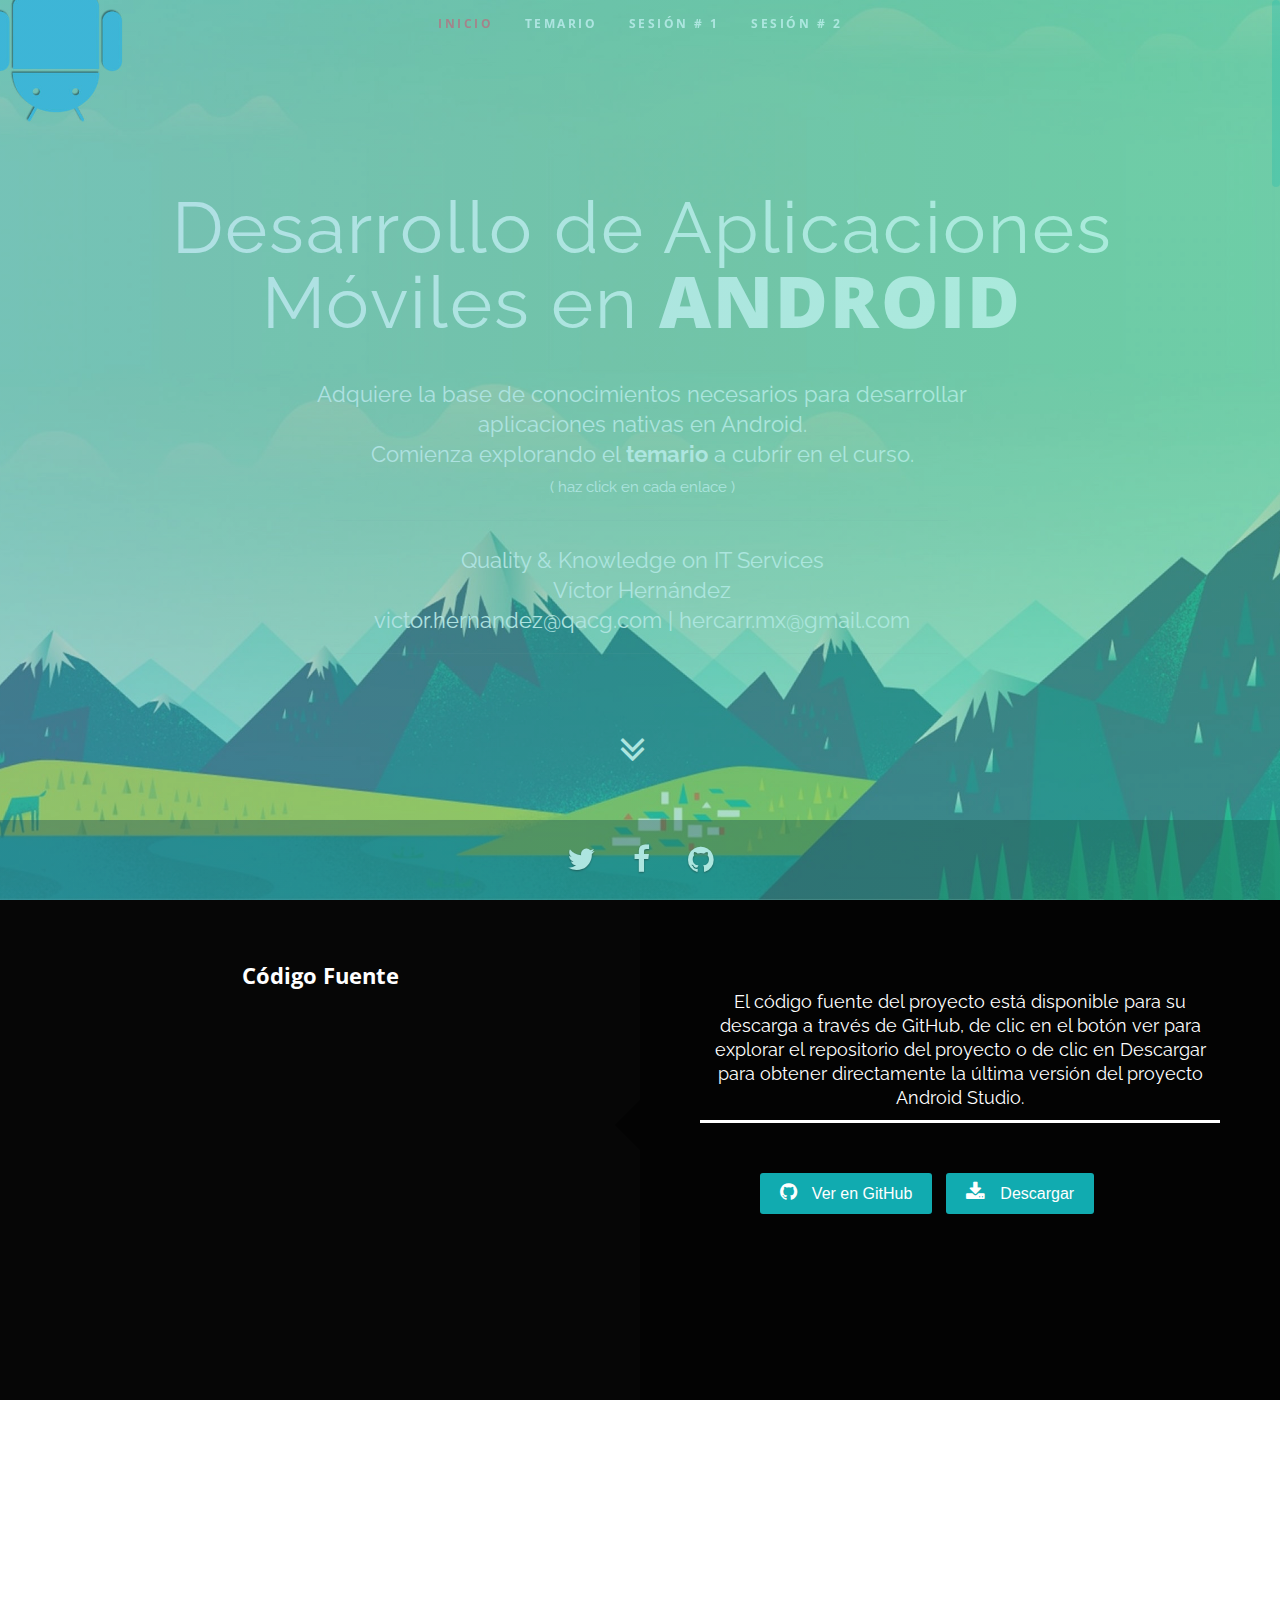
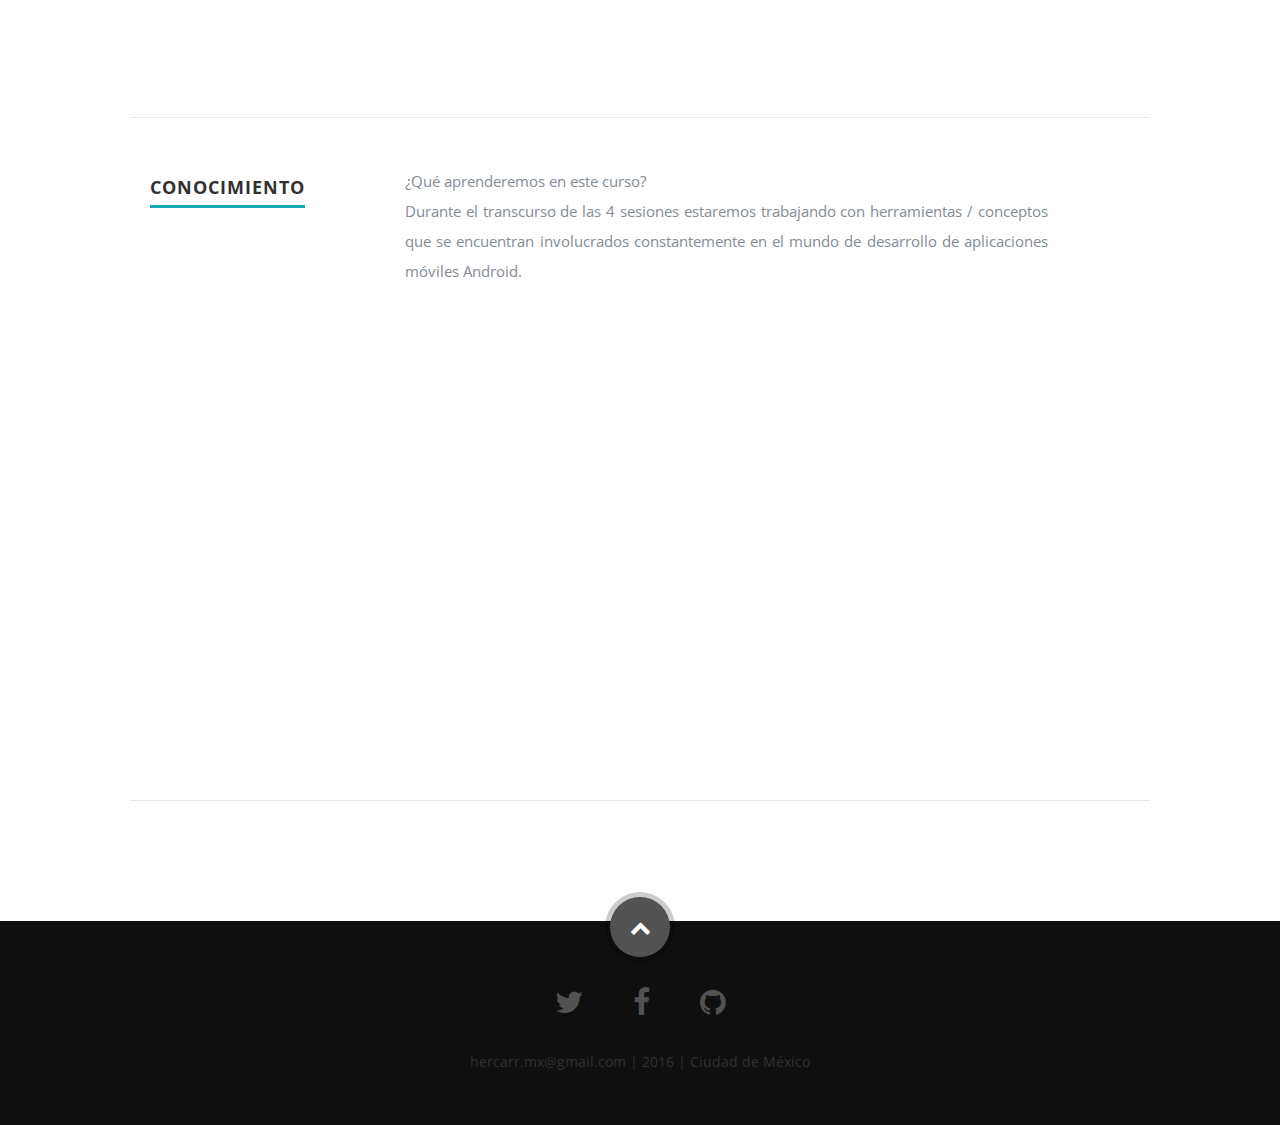
==== index.html @ 86b8603e "The section two page was addded and the button to view on github and download the project" ====
<!DOCTYPE html>
    <!--[if lt IE 8 ]><html class="no-js ie ie7" lang="en"> <![endif]-->
    <!--[if IE 8 ]><html class="no-js ie ie8" lang="en"> <![endif]-->
    <!--[if (gte IE 8)|!(IE)]><!--><html class="no-js" lang="en"> <!--<![endif]-->
    <head>
        <!--- basic page needs -->
        <meta charset="utf-8">
    	<title>hercarrdroid</title>
    	<meta name="description" content="">
    	<meta name="author" content="">
        <!-- mobile specific metas -->
    	<meta name="viewport" content="width=device-width, initial-scale=1, maximum-scale=1">
    	<!-- css -->
        <link rel="stylesheet" href="css/default.css">
        <link rel="stylesheet" href="css/style.css">
        <link rel="stylesheet" href="css/responsive.css">
        <link rel="stylesheet" href="css/animate.css">
        <!-- script -->
    	<script src="js/modernizr.js"></script>
       <!-- favicons -->
    	<link rel="shortcut icon" href="images/qacg.ico" >
    </head>
    <body>
        <!-- preloader --> 
        <div id="preloader">
            <div class="loader"></div>    
        </div>
        <!--preloader end-->
        <!-- header section -->
        <header id="home">
            <nav id="m-nav">
                <a class="mobile-btn" href="#m-nav" title="Show navigation">Show navigation</a>
                <a class="mobile-btn" href="#" title="Hide navigation">Hide navigation</a>
                <ul id="nav" class="nav">
                    <li class="current"><a class="smoothscroll" href="#home">Inicio</a></li>
                    <li><a class="smoothscroll" href="#agenda">Temario</a></li>
                    <li><a href="session-one.html">Sesi&oacute;n # 1</a></li>
                    <li><a href="session-two.html">Sesi&oacute;n # 2</a></li>
                 </ul>
            </nav> 
            <div class="row banner">
                <div class="banner-text">
                    <h1 class="responsive-headline wow zoomIn">Desarrollo de Aplicaciones Móviles en <span>Android</span></h1>
                    <h3 class="wow fadeInUp">
                        Adquiere la base de conocimientos necesarios para desarrollar aplicaciones nativas en Android.
                        <br>
                        Comienza explorando el <a class="smoothscroll" href="#agenda">temario</a> a cubrir en el curso.
                        <br>
                        <spa style="font-size: .7em;">( haz click en cada enlace )</span>
                    </h3>
                    <hr />
                    <h3 class="wow fadeInUp">Quality &amp; Knowledge on IT Services</h3>
                    <h3 class="wow fadeInUp">Víctor Hernández</h3>
                    <h3 class="wow fadeInUp">victor.hernandez@qacg.com | hercarr.mx@gmail.com</h3>
                    <hr />
                </div>
            </div>
            <p class="scrolldown">
                <a class="smoothscroll" href="#about"><i class="fa fa-angle-double-down"></i></a>
            </p>
            <div class="header-overlay"></div>
            <!-- social section -->
            <div id="social">
                <div class="row social-container">
                    <ul class="social">                       
                       <li><a href="https://twitter.com/hercarrmx" target="_blank"><i class="fa fa-twitter"></i></a></li>
                       <li><a href="https://www.facebook.com/hercarrmx" target="_blank"><i class="fa fa-facebook"></i></a></li>                       
                       <li><a href="https://github.com/hercarr" target="_blank"><i class="fa fa-github"></i></a></li>                       
                    </ul>
                </div
            </div>
            <!-- social end -->
       </header>
       <!-- header end -->
       <!-- source code -->
        <section id="topic">
        <div class="row bio-container">
            <div class="twelve columns bio-inner">
                <div class="six columns bio-left"> 
                    <h2>Código Fuente</h2>
                    <div class="pp-container">                      
                        <img class="picture wow zoomIn"  src="images/source-code.png" alt="" style="background: white; padding: 24px;" />
                    </div>
                </div>
                <div class="six columns main-col wow fadeIn">
                    <div class="arrow-left"></div>
                    <p>
                        <h3>
                            El código fuente del proyecto está disponible para su descarga a través de GitHub, de clic en el botón ver para explorar el repositorio del proyecto o de clic en Descargar para obtener directamente la última versión del proyecto Android Studio.
                        </h3>
                    </p>
                    <div class="row">            
                        <div class="six columns download">
                            <p align="center">
                                <a href="https://github.com/hercarr/hercarrdroid" target="_blank" class="button"><i class="fa fa-github"></i>Ver en GitHub</a>
                                <a href="https://github.com/hercarr/hercarrdroid/archive/master.zip" class="button" target="_blank"><i class="fa fa-download"></i>Descargar</a>
                            </p>
                        </div>
                    </div>
                </div>
            </div>
        </div>
        </section>
        <!-- source code end -->
       <!-- agenda section -->
       <section id="agenda">
        <h1 class="section-title wow fadeInDown">Temario</h1>
            <!-- contenido -->
            <div class="row education">
                <div class="three columns header-col">
                    <h2><span>Contenido</span></h2>
                </div>
                <div class="nine columns main-col">
                    <div class="education-timeline">
                        <ul class="timeline wow fadeInUp">
                            <li class="timeline-event">
                                <label class="timeline-event-icon"></label>
                                <div class="timeline-event-copy">
                                    <p class="timeline-event-thumbnail">Sesi&oacute;n # 1</p>
                                    <h3>Construcción de una aplicaci&oacute;n</h3>
                                    <p>
                                        <strong>Analizaremos:</strong>
                                        <br>
                                        <a href="https://source.android.com/security/" target="_blank">Arquitectura de la plataforma Android</a>
                                        <br>
                                        <a href="http://developer.android.com/guide/components/fundamentals.html" target="_blank">Estructura de una aplicación Android</a>
                                        <br>
                                        <a href="http://developer.android.com/training/basics/firstapp/running-app.html" target="_blank">Instalación de la aplicación en un dispositivo</a>
                                        <br>
                                        <strong>Crearemos nuestra aplicaci&oacute;n utilizando / conociendo:</strong>
                                        <br>
                                        <a href="http://developer.android.com/guide/components/activities.html" target="_blank">Activity</a>
                                        <br>
                                        <a href="http://developer.android.com/guide/components/intents-filters.html" target="_blank">Intent</a>
                                        <br>
                                        <a href="http://developer.android.com/guide/topics/manifest/manifest-intro.html" target="_blank">AndroidManifest</a>
                                        <br>
                                        <a href="http://developer.android.com/design/material/index.html" target="_blank">MaterialDesign</a>
                                        <br>
                                        <a href="https://www.google.com/design/spec/patterns/navigation-drawer.html#navigation-drawer-behavior" target="_blank">Navigation Drawer</a>
                                    </p>
                                </div>
                            </li>
                            <li class="timeline-event">
                                <label class="timeline-event-icon"></label>
                                <div class="timeline-event-copy">
                                    <p class="timeline-event-thumbnail">Sesi&oacute;n # 2</p>
                                    <h3>Patrones de dise&ntilde;o</h3>
                                    <p>
                                        <strong>Implementaremos algunos de los patrones de dise&ntilde;o más comunes en las aplicaciones Android, tales como:</strong>
                                        <br>
                                        <a href="http://macoscope.com/blog/model-view-presenter-architecture-in-android-applications/" target="_blank">MVP</a>
                                        <br>
                                        <a href="http://developer.android.com/guide/components/fragments.html" target="_blank">Fragment</a>
                                        <br>
                                        <a href="http://developer.android.com/guide/components/fragments.html#Managing" target="_blank">Fragment Manager</a>
                                        <br>
                                        <a href="http://developer.android.com/training/animation/screen-slide.html" target="_blank">ViewPager</a>
                                        <br>
                                        <a href="http://developer.android.com/training/material/lists-cards.html" target="_blank">RecyclerView</a>
                                        <br>
                                        <a href="http://developer.android.com/training/material/lists-cards.html" target="_blank">ViewHolder</a>
                                        <br>
                                        <a href="http://developer.android.com/training/material/lists-cards.html" target="_blank">CardView</a>
                                    </p>
                                </div>
                            </li>
                            <li class="timeline-event">
                                <label class="timeline-event-icon"></label>
                                <div class="timeline-event-copy">
                                    <p class="timeline-event-thumbnail">Sesi&oacute;n # 3</p>
                                    <h3>Consumo de un REST API</h3>
                                    <p>
                                        <strong>Implementaremos el consumo de Web Services basados en REST para mostrar contenido din&aacute;mico, analizando las librerias m&aacute;s utilizadas por la comunidad de desarrolladores:</strong>
                                        <br>
                                        <a href="http://developer.android.com/reference/android/os/AsyncTask.html" target="_blank">AsynTask</a>
                                        <br>
                                        <a href="http://developer.android.com/training/volley/index.html" target="_blank">Volley</a>
                                        <br>
                                        <a href="http://square.github.io/retrofit/" target="_blank">Retrofit</a>
                                        <br>    
                                        <strong>Así como analizaremos los conceptos:</strong>
                                        <br>
                                        <a href="https://developer.mozilla.org/en-US/docs/Web/JavaScript/Reference/Global_Objects/JSON" target="_blank">JSON</a>
                                        <br>
                                        <a href="http://developer.android.com/training/swipe/add-swipe-interface.html" target="_blank">Swipe To Refresh</a>
                                    </p>
                                </div>
                            </li>
                            <li class="timeline-event">
                                <label class="timeline-event-icon"></label>
                                <div class="timeline-event-copy">
                                    <p class="timeline-event-thumbnail">Sesi&oacute;n # 4</p>
                                    <h3>Interacci&oacute;n</h3>
                                    <p>
                                        <strong>Anexaremos a nuestra aplicacion caracteristicas que permitan al usuario tener un nivel mayor de interacci&oacute;n, conoceremos el uso de:</strong>
                                        <br>
                                        <a href="http://developer.android.com/training/camera/photobasics.html" target="_blank">Camara</a>
                                        <br>
                                        <a href="http://developer.android.com/training/sharing/send.html" target="_blank">Share content</a>
                                        <br>
                                        <a href="http://developer.android.com/guide/topics/ui/notifiers/notifications.html" target="_blank">Local Notifications</a>
                                        <br>
                                        <a href="https://developers.google.com/maps/documentation/android-api" target="_blank">Google Maps</a>
                                    </p>
                                </div>
                            </li>
                        </ul>  
                    </div>
                    <!-- Education Timeline End --> 
                </div>
                <!-- main-col end -->
            </div>
            <!-- End Education -->
            <!-- awards -->
            <div class="row awards">
                <div class="three columns header-col">
                    <h2><span>Conocimiento</span></h2>
                </div>
                <div class="nine columns main-col">
                    <span>¿Qu&eacute; aprenderemos en este curso?</span>
                    <br>
                    <p>Durante el transcurso de las 4 sesiones estaremos trabajando con herramientas / conceptos que se encuentran involucrados constantemente en el mundo de desarrollo de aplicaciones m&oacute;viles Android.</p>
    			    <div class="award-list">
                        <ul>
                            <li class="wow fadeIn">
                                <span><i class="fa fa-desktop fa-5x pull-left fa-fw"></i></span>
                                <h3>Android Studio</h3>
                                <h5>Utilizaremos el IDE oficial para el desarrollo de aplicaciones Android</h5>
                                <h4><a href="http://developer.android.com/sdk/index.html" target="_blank">Download</a></h4>
                            </li>
                            <li class="wow fadeIn">
                                <span><i class="fa fa-code fa-5x pull-left fa-fw"></i></span>
                                <h3>Debug</h3>
                                <h5>Realizaremos debug de nuestra aplicacion directamente en nuestro dispositivo</h5>
                                <h4><a href="http://developer.android.com/tools/debugging/debugging-studio.html" target="_blank">review</a></h4>
                            </li>
                            <li class="wow fadeIn">
                                <span><i class="fa fa-image fa-5x pull-left fa-fw"></i></span>
                                <h3>Material Design</h3>
                                <h5>Dise&ntilde;o de nuestra aplicación siguiendo los lineamientos de Google</h5>
                                <h4><a href="https://www.google.com/design/spec/material-design/introduction.html" target="_blank">review</a></h4>
                            </li>
                            <li class="wow fadeIn">
                                <span><i class="fa fa-list fa-5x pull-left fa-fw"></i></span>
                                <h3>Design Patterns</h3>
                                <h5>Implementaremos patrones de dise&ntilde;o comunes en las apps publicadas</h5>
                                <h4><a href="http://pttrns.com/android-patterns" target="_blank">review</a></h4>
                            </li>
                        </ul>
    			    </div>
                    <!-- end awards list -->
                </div>
                <!-- main-col end -->
            </div>
            <!-- awards end -->
        </section>
        <!-- agenda section end -->
       <!-- footer -->
        <footer>
            <div class="row">
                <div class="twelve columns">
                    <ul class="social-links">
                        <li><a href="https://twitter.com/hercarrmx" target="_blank"><i class="fa fa-twitter"></i></a></li>
                        <li><a href="https://www.facebook.com/hercarrmx" target="_blank"><i class="fa fa-facebook"></i></a></li>                        
                        <li><a href="https://github.com/hercarr" target="_blank"><i class="fa fa-github"></i></a></li>
                    </ul>
                    <ul class="copyright">
                        <li>hercarr.mx@gmail.com | 2016 | Ciudad de M&eacute;xico</li>
                    </ul>
                </div>
                <div id="go-top"><a class="smoothscroll" title="Back to Top" href="#home"><i class="fa fa-chevron-up"></i></a></div>
            </div>
        </footer>
        <!-- footer end-->
        <!-- java script -->
        <script src="js/jquery-2.1.1.min.js"></script>
        <script src="js/waypoints.js"></script>
        <script src="js/jquery.fittext.js"></script>
        <script src="js/wow.min.js"></script>
        <script src="js/jquery.nicescroll.min.js"></script>
        <script src="js/script.js"></script>
    </body>
</html>
---- css/default.css ----
/*
a. Webfonts and Icon fonts
b. Reset
c. Default Styles
   1. Basic
   2. Typography
   3. Links
   4. Images
   5. Buttons
   6. Forms
d. Grid
e. Others
   1. Clearing
   2. Misc
*/

/* ------------------------------------------------------------------ */
/* a. Webfonts and Icon fonts
 ------------------------------------------------------------------ */
@import url("http://maxcdn.bootstrapcdn.com/font-awesome/4.2.0/css/font-awesome.min.css");
@import url("http://fonts.googleapis.com/css?family=Raleway:400,700,900");
@import url("http://fonts.googleapis.com/css?family=Open+Sans:300,400,700,800");

/* ------------------------------------------------------------------
/* b. Reset
      Adapted from:
      Normalize.css - https://github.com/necolas/normalize.css/
      HTML5 Doctor Reset - html5doctor.com/html-5-reset-stylesheet/
/* ------------------------------------------------------------------ */

html, body, div, span, object, iframe,
h1, h2, h3, h4, h5, h6, p, blockquote, pre,
abbr, address, cite, code,
del, dfn, em, img, ins, kbd, q, samp,
small, strong, sub, sup, var,
b, i,
dl, dt, dd, ol, ul, li,
fieldset, form, label, legend,
table, caption, tbody, tfoot, thead, tr, th, td,
article, aside, canvas, details, figcaption, figure,
footer, header, hgroup, menu, nav, section, summary,
time, mark, audio, video {
   margin: 0;
   padding: 0;
   border: 0;
   outline: 0;
   font-size: 100%;
   vertical-align: baseline;
   background: transparent;
   font-family: 'Open Sans', sans-serif;
   -webkit-font-smoothing: antialiased;
}

article,aside,details,figcaption,figure,
footer,header,hgroup,menu,nav,section {
   display: block;
}

audio,
canvas,
video {
   display: inline-block;
}

audio:not([controls]) {
   display: none;
   height: 0;
}

[hidden] { display: none; }

code, kbd, pre, samp {
   font-family: monospace, serif;
   font-size: 1em;
}

pre {
   white-space: pre;
   white-space: pre-wrap;
   word-wrap: break-word;
}

blockquote, q { quotes: &#8220 &#8220; }

blockquote:before, blockquote:after,
q:before, q:after {
   content: '';
   content: none;
}

ins {
   background-color: #ff9;
   color: #000;
   text-decoration: none;
}

mark {
   background-color: #A7F4F6;
   color: #555;
}

del { text-decoration: line-through; }

abbr[title], dfn[title] {
   border-bottom: 1px dotted;
   cursor: help;
}

table {
   border-collapse: collapse;
   border-spacing: 0;
}


/* ------------------------------------------------------------------ */
/* c. Default and Basic Styles
      Adapted from:
      Skeleton CSS Framework - http://www.getskeleton.com/
      Typeplate Typographic Starter Kit - http://typeplate.com/
/* ------------------------------------------------------------------ */

/*  1. Basic  ------------------------------------------------------- */

*,
*:before,
*:after {
   -moz-box-sizing: border-box;
   -webkit-box-sizing: border-box;
   box-sizing: border-box;
}

html {
   font-size: 62.5%;
   -webkit-font-smoothing: antialiased;
}

body {
   background: #fff;
   font-family: 'Open Sans', sans-serif;
   font-weight: normal;
   font-size: 15px;
   line-height: 30px;
	color: #838C95;

   -webkit-font-smoothing: antialiased; /* Fix for webkit rendering */
	-webkit-text-size-adjust: 100%;
}

/*  2. Typography
       Vertical rhythm with leading derived from 6
--------------------------------------------------------------------- */

h1, h2, h3, h4, h5, h6 {
   color: #313131;
	font-family: 'Open Sans', sans-serif;
   font-weight: 700;
   font-weight: normal;
}
h1 a, h2 a, h3 a, h4 a, h5 a, h6 a { font-weight: inherit; }
h1 { font-size: 38px; line-height: 72px; margin-bottom: 12px; letter-spacing: -1px; }
h2 { font-size: 28px; line-height: 36px; margin-bottom: 6px; }
h3 { font-size: 22px; line-height: 30px; margin-bottom: 12px; }
h4 { font-size: 20px; line-height: 30px; margin-bottom: 6px; }
h5 { font-size: 18px; line-height: 30px; }
h6 { font-size: 14px; line-height: 30px; }
.subheader { }

p { margin: 0 0 30px 0; }
p img { margin: 0; }
p.lead {
   font: 19px/36px 'Open Sans', sans-serif;
   font-weight: 400;
   margin-bottom: 18px;
}

/* for 'em' and 'strong' tags, font-size and line-height should be same with
the body tag due to rendering problems in some browsers */
em { font: 15px/30px 'opensans-italic', sans-serif; }
strong, b { font: 15px/30px 'opensans-bold', sans-serif; }
small { font-size: 11px; line-height: inherit; }

/*	Blockquotes */
blockquote {
   margin: 30px 0px;
   padding-left: 40px;
   position: relative;
}
blockquote:before {
   content: "\201C";
   opacity: 0.45;
   font-size: 80px;
   line-height: 0px;
   margin: 0;
   font-family: arial, sans-serif;
   position: absolute;
   top:  30px;
	left: 0;
}
blockquote p {
   font-family: 'Open Sans', sans-serif;
   font-style: italic;
   padding: 0;
   font-size: 18px;
   line-height: 36px;
}
blockquote cite {
   display: block;
   font-size: 12px;
   font-style: normal;
   line-height: 18px;
}
blockquote cite:before { content: "\2014 \0020"; }
blockquote cite a,
blockquote cite a:visited { color: #8B9798; border: none }

/* ---------------------------------------------------------------------
/*  Pull Quotes Markup
/*
    <aside class="pull-quote">
		<blockquote>
			<p></p>
		</blockquote>
	 </aside>
/*
/* --------------------------------------------------------------------- */
.pull-quote {
   position: relative;
	padding: 18px 30px 18px 0px;
}
.pull-quote:before,
.pull-quote:after {
	height: 1em;
	opacity: 0.45;
	position: absolute;
	font-size: 80px;
   font-family: Arial, Sans-Serif;
}
.pull-quote:before {
	content: "\201C";
	top:  33px;
	left: 0;
}
.pull-quote:after {
	content: '\201D';
	bottom: -33px;
	right: 0;
}
.pull-quote blockquote {
   margin: 0;
}
.pull-quote blockquote:before {
   content: none;
}

/* Abbreviations */
abbr {
   font-family: 'Open Sans', sans-serif;
   font-weight: 700;
	font-variant: small-caps;
	text-transform: lowercase;
   letter-spacing: .5px;
	color: gray;
}
abbr:hover { cursor: help; }

/* drop cap */
.drop-cap:first-letter {
	float: left;
	margin: 0;
	padding: 14px 6px 0 0;
	font-size: 84px;
	font-family: /* Copperplate */ 'Open Sans', sans-serif;
   font-weight: 700;
   line-height: 60px;
	text-indent: 0;
	background: transparent;
	color: inherit;
}

hr { border: solid #E3E3E3; border-width: 1px 0 0; clear: both; margin: 11px 0 30px; height: 0; }


/*  3. Links  ------------------------------------------------------- */

a, a:visited {
   text-decoration: none;
   outline: 0;
   color: #11ABB0;

   -webkit-transition: color .3s ease-in-out;
   -moz-transition: color .3s ease-in-out;
   -o-transition: color .3s ease-in-out;
   transition: color .3s ease-in-out;
}
a:hover, a:focus { color: #313131; }
p a, p a:visited { line-height: inherit; }


/*  4. List  --------------------------------------------------------- */

ul, ol { margin-bottom: 24px; margin-top: 12px; }
ul { list-style: none outside; }
ol { list-style: decimal; }
ol, ul.square, ul.circle, ul.disc { margin-left: 30px; }
ul.square { list-style: square outside; }
ul.circle { list-style: circle outside; }
ul.disc { list-style: disc outside; }
ul ul, ul ol,
ol ol, ol ul { margin: 6px 0 6px 30px; }
ul ul li, ul ol li,
ol ol li, ol ul li { margin-bottom: 6px; }
li { line-height: 18px; margin-bottom: 12px; }
ul.large li { }
li p { }

/* ---------------------------------------------------------------------
/*  Stats Tab Markup

    <ul class="stats-tabs">
		<li><a href="#">[value]<b>[name]</b></a></li>
	 </ul>

    Extend this object into your markup.
/*
/* --------------------------------------------------------------------- */
.stats-tabs {
   padding: 0;
   margin: 24px 0;
}
.stats-tabs li {
	display: inline-block;
	margin: 0 10px 18px 0;
	padding: 0 10px 0 0;
	border-right: 1px solid #ccc;
}
.stats-tabs li:last-child {
	margin: 0;
	padding: 0;
	border: none;
}
.stats-tabs li a {
	display: inline-block;
	font-size: 22px;
	font-family: 'Open Sans', sans-serif;
   font-weight: 700;
   border: none;
   color: #313131;
}
.stats-tabs li a:hover {
   color:#11ABB0;
}
.stats-tabs li a b {
	display: block;
	margin: 6px 0 0 0;
	font-size: 13px;
	font-family: 'Open Sans', sans-serif;
   color: #8B9798;
}

/* definition list */
dl { margin: 12px 0; }
dt { margin: 0; color:#11ABB0; }
dd { margin: 0 0 0 20px; }

/* Lining Definition Style Markup */
.lining dt,
.lining dd {
	display: inline;
	margin: 0;
}
.lining dt + dt:before,
.lining dd + dt:before {
	content: "\A";
	white-space: pre;
}
.lining dd + dd:before {
	content: ", ";
}
.lining dd:before {
	content: ": ";
	margin-left: -0.2em;
}

/* Dictionary Definition Style Markup */
.dictionary-style dt {
	display: inline;
	counter-reset: definitions;
}
.dictionary-style dt + dt:before {
	content: ", ";
	margin-left: -0.2em;
}
.dictionary-style dd {
	display: block;
	counter-increment: definitions;
}
.dictionary-style dd:before {
	content: counter(definitions, decimal) ". ";
}

/* Pagination */
.pagination {
   margin: 36px auto;
   text-align: center;
}
.pagination ul li {
   display: inline-block;
   margin: 0;
   padding: 0;
}
.pagination .page-numbers {
   font: 15px/18px 'opensans-bold', sans-serif;
   display: inline-block;
   padding: 6px 10px;
   margin-right: 3px;
   margin-bottom: 6px;
	color: #6E757C;
	background-color: #E6E8EB;

	-webkit-transition: all 200ms ease-in-out;
	-moz-transition: all 200ms ease-in-out;
	-o-transition: all 200ms ease-in-out;
	-ms-transition: all 200ms ease-in-out;
	transition: all 200ms ease-in-out;

   -moz-border-radius: 3px;
   -webkit-border-radius: 3px;
   -khtml-border-radius: 3px;
	border-radius: 3px;
}
.pagination .page-numbers:hover {
   background: #838A91;
   color: #fff;
}
.pagination .current,
.pagination .current:hover {
   background-color: #11ABB0;
   color: #fff;
}
.pagination .inactive,
.pagination .inactive:hover {
   background-color: #E6E8EB;
	color: #A9ADB2;
}
.pagination .prev, .pagination .next {}

/*  5. Images  --------------------------------------------------------- */

img {
   max-width: 100%;
   height: auto;
}
img.pull-right { margin: 12px 0px 0px 18px; }
img.pull-left { margin: 12px 18px 0px 0px; }

/*  6. Buttons  --------------------------------------------------------- */

.button,
.button:visited,
button,
input[type="submit"],
input[type="reset"],
input[type="button"] {
   font: 16px/30px 'opensans-bold', sans-serif;
   background: #11ABB0;
   display: inline-block;
	text-decoration: none;
   letter-spacing: 0;
   color: #fff;
	padding: 12px 20px;
	margin-bottom: 18px;
   border: none;
   cursor: pointer;
   height: auto;

   -webkit-transition: all .2s ease-in-out;
	-moz-transition: all .2s ease-in-out;
	-o-transition: all .2s ease-in-out;
	-ms-transition: all .2s ease-in-out;
	transition: all .2s ease-in-out;

   -moz-border-radius: 3px;
   -webkit-border-radius: 3px;
   -khtml-border-radius: 3px;
   border-radius: 3px;
}

.button:hover,
button:hover,
input[type="submit"]:hover,
input[type="reset"]:hover,
input[type="button"]:hover {
   background: #3d4145;
   color: #fff;
}

.button:active,
button:active,
input[type="submit"]:active,
input[type="reset"]:active,
input[type="button"]:active {
   background: #3d4145;
   color: #fff;
}

.button.full-width,
button.full-width,
input[type="submit"].full-width,
input[type="reset"].full-width,
input[type="button"].full-width {
	width: 100%;
	padding-left: 0 !important;
	padding-right: 0 !important;
	text-align: center;
}

/* Fix for odd Mozilla border & padding issues */
button::-moz-focus-inner,
input::-moz-focus-inner {
    border: 0;
    padding: 0;
}


/*  7. Forms  --------------------------------------------------------- */

form { margin-bottom: 24px; }
fieldset { margin-bottom: 24px; }

input[type="text"],
input[type="password"],
input[type="email"],
textarea,
select {
   display: block;
   padding: 18px 15px;
   margin: 0 0 24px 0;
   border: 0;
   outline: none;
   vertical-align: middle;
   min-width: 225px;
	max-width: 100%;
   font-size: 15px;
   line-height: 24px;
	color: #647373;
	background: #D3D9D9;

}

/* select { padding: 0;
   width: 220px;
   } */

input[type="text"]:focus,
input[type="password"]:focus,
input[type="email"]:focus,
textarea:focus {
   color: #B3B7BC;
	background-color: #3d4145;
}

textarea { min-height: 220px; }

label,
legend {
   font: 16px/24px 'opensans-bold', sans-serif;
	margin: 12px 0;
   color: #3d4145;
   display: block;
}
label span,
legend span {
	color: #8B9798;
   font: 14px/24px 'opensans-regular', sans-serif;
}

input[type="checkbox"],
input[type="radio"] {
    font-size: 15px;
    color: #737373;
}

input[type="checkbox"] { display: inline; }

/* ------------------------------------------------------------------ */
/* d. Grid
---------------------------------------------------------------------
   gutter = 40px.
/* ------------------------------------------------------------------ */

/* default
--------------------------------------------------------------- */
.row {
   width: 96%;
   max-width: 1020px;
   margin: 0 auto;
}
/* fixed width for IE8 */
.ie .row { width: 1000px ; }

.narrow .row { max-width: 980px; }

.row .row { width: auto; max-width: none; margin: 0 -20px; }

/* row clearing */
.row:before,
.row:after {
    content: " ";
    display: table;
}
.row:after {
    clear: both;
}

.column, .columns {
   position: relative;
   padding: 0 20px;
   min-height: 1px;
   float: left;
}
.column.centered, .columns.centered  {
    float: none;
    margin: 0 auto;
}

/* removed gutters */
.row.collapsed > .column,
.row.collapsed > .columns,
.column.collapsed, .columns.collapsed  { padding: 0; }

[class*="column"] + [class*="column"]:last-child { float: right; }
[class*="column"] + [class*="column"].end { float: right; }

/* column widths */
.row .one         { width: 8.33333%; }
.row .two         { width: 16.66667%; }
.row .three       { width: 25%; }
.row .four        { width: 33.33333%; }
.row .five        { width: 41.66667%; }
.row .six         { width: 50%; }
.row .seven       { width: 58.33333%; }
.row .eight       { width: 66.66667%; }
.row .nine        { width: 75%; }
.row .ten         { width: 83.33333%; }
.row .eleven      { width: 91.66667%; }
.row .twelve      { width: 100%; }

/* Offsets */
.row .offset-1    { margin-left: 8.33333%; }
.row .offset-2    { margin-left: 16.66667%; }
.row .offset-3    { margin-left: 25%; }
.row .offset-4    { margin-left: 33.33333%; }
.row .offset-5    { margin-left: 41.66667%; }
.row .offset-6    { margin-left: 50%; }
.row .offset-7    { margin-left: 58.33333%; }
.row .offset-8    { margin-left: 66.66667%; }
.row .offset-9    { margin-left: 75%; }
.row .offset-10   { margin-left: 83.33333%; }
.row .offset-11   { margin-left: 91.66667%; }

/* Push/Pull */
.row .push-1      { left: 8.33333%; }
.row .pull-1      { right: 8.33333%; }
.row .push-2      { left: 16.66667%; 	}
.row .pull-2      { right: 16.66667%; }
.row .push-3      { left: 25%; }
.row .pull-3      { right: 25%;	}
.row .push-4      { left: 33.33333%; }
.row .pull-4      { right: 33.33333%; }
.row .push-5      { left: 41.66667%; }
.row .pull-5      { right: 41.66667%; }
.row .push-6      { left: 50%; }
.row .pull-6      { right: 50%; }
.row .push-7      { left: 58.33333%; }
.row .pull-7      { right: 58.33333%; }
.row .push-8      { left: 66.66667%; 	}
.row .pull-8      { right: 66.66667%; }
.row .push-9      { left: 75%; }
.row .pull-9      { right: 75%; }
.row .push-10     { left: 83.33333%; }
.row .pull-10     { right: 83.33333%; }
.row .push-11     { left: 91.66667%; }
.row .pull-11     { right: 91.66667%; }

/* block grids
--------------------------------------------------------------------- */
.bgrid-sixths [class*="column"]   { width: 16.66667%; }
.bgrid-quarters [class*="column"] { width: 25%; }
.bgrid-thirds [class*="column"]   { width: 33.33333%; }
.bgrid-halves [class*="column"]   { width: 50%; }

[class*="bgrid"] [class*="column"] + [class*="column"]:last-child { float: left; }

/* Left clearing for block grid columns - columns that changes width in
different screen sizes. Allows columns with different heights to align
properly.
--------------------------------------------------------------------- */
.first { clear: left; }   /* first column in default screen */
.s-first { clear: none; } /* first column in smaller screens */

/* smaller screens
--------------------------------------------------------------- */
@media only screen and (max-width: 900px) {

   /* block grids on small screens */
   .s-bgrid-sixths [class*="column"]   { width: 16.66667%; }
   .s-bgrid-quarters [class*="column"] { width: 25%; }
   .s-bgrid-thirds [class*="column"]   { width: 33.33333%; }
   .s-bgrid-halves [class*="column"]   { width: 50%; }

   /* block grids left clearing */
   .first { clear: none; }
   .s-first { clear: left; }

}

/* mobile wide/smaller tablets
--------------------------------------------------------------- */
@media only screen and (max-width: 767px) {

   .row {
	   width: 460px;
	   margin: 0 auto;
      padding: 0;
	}
   .column, .columns {
	   width: auto !important;
	   float: none;
	   margin-left: 0;
	   margin-right: 0;
      padding: 0 30px;
   }
   .row .row { width: auto; max-width: none; margin: 0 -30px; }

   [class*="column"] + [class*="column"]:last-child { float: none; }
   [class*="bgrid"] [class*="column"] + [class*="column"]:last-child { float: none; }

   /* Offsets */
   .row .offset-1    { margin-left: 0%; }
   .row .offset-2    { margin-left: 0%; }
   .row .offset-3    { margin-left: 0%; }
   .row .offset-4    { margin-left: 0%; }
   .row .offset-5    { margin-left: 0%; }
   .row .offset-6    { margin-left: 0%; }
   .row .offset-7    { margin-left: 0%; }
   .row .offset-8    { margin-left: 0%; }
   .row .offset-9    { margin-left: 0%; }
   .row .offset-10   { margin-left: 0%; }
   .row .offset-11   { margin-left: 0%; }
}

/* mobile narrow
--------------------------------------------------------------- */
@media only screen and (max-width: 460px) {

   .row { width: auto; }

}

/* larger screens
--------------------------------------------------------------- */
@media screen and (min-width: 1200px) {

   .wide .row { max-width: 1180px; }

}

/* ------------------------------------------------------------------ */
/* e. Others
/* ------------------------------------------------------------------ */

/*  1. Clearing
    (http://nicolasgallagher.com/micro-clearfix-hack/
--------------------------------------------------------------------- */

.cf:before,
.cf:after {
    content: " ";
    display: table;
}
.cf:after {
    clear: both;
}

/*  2. Misc -------------------------------------------------------- */

.remove-bottom { margin-bottom: 0 !important; }
.half-bottom { margin-bottom: 12px !important; }
.add-bottom { margin-bottom: 24px !important; }
.no-border { border: none; }

.text-center  { text-align: center !important; }
.text-left    { text-align: left !important; }
.text-right   { text-align: right !important; }
.pull-left    { float: left !important; }
.pull-right   { float: right !important; }
.align-center {
	margin-left: auto !important;
	margin-right: auto !important;
	text-align: center !important;
}
---- css/style.css ----
/* general styles */

body { background: #0f0f0f; overflow-y: hidden; }

.section-title {
    border: 2px solid;
    font-family: "Open Sans",sans-serif;
    font-size: 28px;
    font-weight: 700;
    letter-spacing: 3px;
    line-height: 36px;
    margin: 0 auto;
    max-width: 420px;
    min-width: 250px;
    padding: 20px;
    text-align: center;
    text-transform: uppercase;
    transition: all .3s;
    -webkit-transition: all .3s;
    -moz-transition: all .3s;
    -ms-transition: all .3s;
-o-transition: all .3s;
}

.section-title:after {
    background: none repeat scroll 0 0 #fff;
    bottom: -15px;
    color: #333;
    content: "\f0a7";
    left: 45%;
    line-height: 1px;
    padding: 15px 5px;
    position: absolute;
    font-family: "FontAwesome";
}

/* preloader css */

#preloader{
    position:fixed;
    left:0;
    top:0;
    width:100%;
    height:100%;
    z-index:9999;
    background-color:#57BDDB;
    background: -webkit-linear-gradient(90deg, #4CB8C4 10%, #3CD3AD 90%); /* Chrome 10+, Saf5.1+ */
    background:    -moz-linear-gradient(90deg, #4CB8C4 10%, #3CD3AD 90%); /* FF3.6+ */
    background:     -ms-linear-gradient(90deg, #4CB8C4 10%, #3CD3AD 90%); /* IE10 */
    background:      -o-linear-gradient(90deg, #4CB8C4 10%, #3CD3AD 90%); /* Opera 11.10+ */
    background:         linear-gradient(90deg, #4CB8C4 10%, #3CD3AD 90%); /* W3C */
}


.loader {
    animation: animate 1.5s linear infinite;
    clip: rect(0, 80px, 80px, 40px); 
    height: 80px;
    width: 80px;
    position: absolute;
    left: calc(50% - 40px);
    top: calc(50% - 40px);
    z-index: 999;
}
@keyframes animate {
    0% { 
        transform: rotate(0deg)
    }
    100% { 
        transform: rotate(220deg)
    }
}
.loader:after {
    animation: animate2 1.5s ease-in-out infinite;
    clip: rect(0, 80px, 80px, 40px);
    content:'';
    border-radius: 50%; 
    height: 80px;
    width: 80px;
    position: absolute; 
} 
@keyframes animate2 {
    0% {
        box-shadow: inset #fff 0 0 0 17px;
        transform: rotate(-140deg);
    }
    50% {
        box-shadow: inset #fff 0 0 0 2px;
    }
    100% {
        box-shadow: inset #fff 0 0 0 17px;
        transform: rotate(140deg);
    }
}

/* header styles */

header {
    position: relative;
    height: 800px;
    min-height: 500px;
    width: 100%;
    background: #161415 url(../images/bg.jpg) no-repeat top center;
    background-size: cover !important;
    -webkit-background-size: cover !important;
    text-align: center;
    overflow: hidden;
}

/* vertically center banner section */
header:before {
    content: '';
    display: inline-block;
    vertical-align: middle;
    height: 100%;
}

header .banner {
    display: inline-block;
    vertical-align: middle;
    margin: 0 auto;
    width: 85%;
    padding-bottom: 30px;s
    text-align: center;
    z-index: 1;
    position: relative;
}

header .banner-text { width: 100%; }

header .banner-text h1 {
    font-family: 'Raleway', sans-serif;
    color: #fff;
    letter-spacing: 2px;
    margin: 0 auto 40px;
}

header .banner-text h1 span {
    font-weight: 900;
    text-transform: uppercase;
}

header .banner-text h3 {
    font-family: 'Raleway', sans-serif;
    color: #FEFEFE;
    margin: 0 auto;
    width: 70%;
}

header .banner-text h3 span,
header .banner-text h3 a {
    color: #fff;
    font-weight: bold;
}

header .banner-text hr {
    width: 60%;
    margin: 18px auto 24px auto;
    border-color: #2F2D2E;
    border-color: rgba(150, 150, 150, .1);
}

.header-overlay {  
    background: #161415 url(../images/bg-blur.jpg) no-repeat top center;     
    background-size:  cover!important;
    position: absolute;
    top: 0;
    left: 0;
    right: 0;
    bottom: 0;
    width: 100%;
    height: 100%;
    z-index: 0;
    opacity: 0;
}

/* social links */
#social {
    background: rgba(0,0,0, .4);
    position: absolute;
    bottom: 0;
    left: 0;
    width: 100%;
    height: 80px;
    display: block;
    z-index: 2;
}

.social-container {
    display: block;
    vertical-align: middle;
    margin: 0 auto;
    width: 85%;
    text-align: center;
}


.social-container .social {
    margin: 24px 0;
    padding: 0;
    font-size: 30px;
    text-shadow: 0px 1px 2px rgba(0, 0, 0, .8);
}

.social-container .social li {
    display: inline-block;
    margin: 0 15px;
    padding: 0;
}

.social-container .social li a { color: #fff; }

.social-container .social li a:hover { color: #11ABB0; }

/* scrolldown link */
header .scrolldown a {  
    position: absolute;
    bottom: 130px;
    left: 50%;
    margin-left: -29px;
    color: #fff;
    display: block;
    height: 42px;
    width: 42px;
    font-size: 42px;
    line-height: 42px;
    z-index: 3;
    border-radius: 100%;
    -webkit-animation: updown .5s linear 1s infinite alternate; /* Chrome, Safari, Opera */
    animation: updown .5s linear 1s infinite alternate;
    -webkit-transition: all .3s ease-in-out;
    -moz-transition: all .3s ease-in-out;
    -o-transition: all .3s ease-in-out;
    transition: all .3s ease-in-out;
    }

/* Chrome, Safari, Opera */
@-webkit-keyframes updown {
    from {-webkit-transform: scale(1); bottom: 130px;}
    to {-webkit-transform: scale(1.2); bottom: 125px;}
}

/* Standard syntax */
@keyframes updown {
    from {transform: scale(1); bottom: 130px;}
    to {transform: scale(1.2); bottom: 125px;}
} 

header .scrolldown a:hover { color: #11ABB0; }

/* primary navigation
--------------------------------------------------------------------- */
    #m-nav ul, #m-nav li, #m-nav a {
    margin: 0;
    padding: 0;
    border: none;
    outline: none;
}

/* m-nav */
#m-nav {
    font: 12px 'Open Sans', sans-serif;
    font-weight: 700;
    width: 100%;
    text-transform: uppercase;
    letter-spacing: 2.5px;
    margin: 0 auto;
    z-index: 100;
    position: fixed;
    left: 0;
    top: 0;
}

.opaque { background-color: #333; }

/* hide toggle button */
#m-nav > a.mobile-btn { display: none; }

ul#nav {
    min-height: 48px;
    width: auto;
    /* center align the menu */
    text-align: center;
}

ul#nav li {
    position: relative;
    list-style: none;
    height: 48px;
    display: inline-block;
}

/* Links */
ul#nav li a {
    display: inline-block;
    padding: 8px 13px;
    line-height: 32px;
    text-decoration: none;
    text-align: center;
    color: #fff;
    font-weight: 700;
    -webkit-transition: all .2s ease-in-out;
    -moz-transition: all .2s ease-in-out;
    -o-transition: all .2s ease-in-out;
    -ms-transition: all .2s ease-in-out;
    transition: all .2s ease-in-out;
}

ul#nav li a:active { 
    background-color: transparent !important; 
}

ul#nav li.current a { 
    color: #ed5565;
}

ul#nav li a:hover { 
    color: #ed5565;
    border-bottom: 2px solid #fff;
}

/* agenda Section */

#agenda {
    background: #fff;
    overflow: hidden;
    padding-bottom: 72px;
    padding-top: 90px;
}

#agenda a, #agenda a:visited  { color: #11ABB0; }
#agenda a:hover, #agenda a:focus { color: #313131; }

#agenda h1 {
    color: #666;
    margin-bottom: 60px;
    letter-spacing: 1px;
    border-color: #11abb0;
    width: 400px;
}
#agenda h1:hover {
    border-color:  #ed5565;
}

#agenda h2 {
    font: 700 18px/24px "Open Sans",sans-serif;
    letter-spacing: 1px;
    text-transform: uppercase;
}

#agenda h2 span {
    border-bottom: 3px solid #11ABB0;
    padding-bottom: 6px;
}
#agenda h3 {
    font: 25px/30px 'Open Sans', sans-serif;
    font-weight: 700;
    text-transform: uppercase;
    color: #666;
}

#agenda .section-title:after {
    background: #fff;
    color: #666;
    content: "\f02d";
}

#agenda .header-col { padding-top: 9px; }

#agenda .main-col { padding-right: 10%; }

.education, .work, .skill, .awards {
    margin-bottom: 48px;
    padding-bottom: 24px;
    border-bottom: 1px solid #E8E8E8;
    text-align: justify;
}

.education span {
    font-weight: bold;
}

#agenda .info {
    font: 16px/24px 'Raleway', serif;
    font-style: italic;
    color: #6E7881;
    margin-bottom: 18px;
    margin-top: 9px;
}

#agenda .info span {
    margin-right: 5px;
    margin-left: 5px;
}

#agenda .date {
    font: 15px/24px 'opensans-regular', sans-serif;
    margin-top: 6px;
}

/* timeline Llyout */

.timeline {
  margin: 15px auto;
  position: relative;
  max-width: 100%;
}

.timeline:before {
    background: #11abb0;
    content: '';
    margin-left: -1px;
    position: absolute;
    top: 0;
    left: 32px;
    width: 2px;
    height: 100%;
}

.timeline-event {
    position: relative;
}

.timeline-event:hover .timeline-event-icon {
    -moz-transform: rotate(-45deg);
    -ms-transform: rotate(-45deg);
    -webkit-transform: rotate(-45deg);
    transform: rotate(-45deg);
    background-color: #ed5565;
}

.timeline-event:hover .timeline-event-thumbnail {
    -moz-box-shadow: inset 40em 0 0 0 #ed5565;
    -webkit-box-shadow: inset 40em 0 0 0 #ed5565;
    box-shadow: inset 40em 0 0 0 #ed5565;
}

.timeline-event h3{
    transition: all .3s;
    -webkit-transition: all .3s;
    -moz-transition: all .3s;
    -ms-transition: all .3s;
    -o-transition: all .3s;
}

.timeline-event:hover  h3{
    color: #ed5565;
}

.timeline-event-copy {
    left: 50px;
    padding: 32px 32px 0;
    position: relative;
    top: -32px;
    width: 80%;
}

.timeline-event-copy h3 {
    font-size: 28px;
}

.timeline-event-copy h4 {
    font-size: 20px;
    margin-bottom: 15px;
    font-family: 'Raleway', sans-serif;
}

.timeline-event-copy strong {
    font-weight: 700;
}

.timeline-event-copy p:not(.timeline-event-thumbnail) {
    font-size: 14px;
    font-weight: 300;
    line-height: 24px;
    padding-bottom: 20px;
}

.timeline-event-icon {
    -moz-transition: -moz-transform 0.2s ease-in;
    -o-transition: -o-transform 0.2s ease-in;
    -webkit-transition: -webkit-transform 0.2s ease-in;
    transition: transform 0.2s ease-in;
    -moz-transform: rotate(45deg);
    -ms-transform: rotate(45deg);
    -webkit-transform: rotate(45deg);
    transform: rotate(45deg);
    background-color: black;
    outline: 10px solid white;
    display: block;
    margin: 8px 8px 8px -8px;
    position: absolute;
    top: 0;
    left: 32px;
    width: 16px;
    height: 16px;
}

.timeline-event-thumbnail {
    -moz-transition: box-shadow 0.5s ease-in 0.1s;
    -o-transition: box-shadow 0.5s ease-in 0.1s;
    -webkit-transition: box-shadow 0.5s ease-in;
    -webkit-transition-delay: 0.1s;
    transition: box-shadow 0.5s ease-in 0.1s;
    -moz-box-shadow: inset 0 0 0 0em #11abb0;
    -webkit-box-shadow: inset 0 0 0 0em #11abb0;
    box-shadow: inset 0 0 0 0em #11abb0;
    background: none repeat scroll 0 0 #ed5565;
    box-shadow: 0 0 0 0 #11abb0 inset;
    color: #fff;
    display: inline-block;
    font-size: 14px;
    font-weight: bold;
    text-transform: uppercase;
    margin-bottom: 20px;
    padding: 8px 15px;
    transition: box-shadow 0.5s ease-in 0.1s;
}

/* awards section */

.award-list ul li {
  margin-bottom: 30px;
  display: block;
}

.award-list ul li h3 {
  font-size: 18px !important;
  margin-bottom: 5px;
}

.award-list ul li h4 {
  color: #666;
  font-size: 16px !important;
}

.award-list ul li h5 {
  color: #888;
  font-family: "Raleway",sans-serif;
  font-size: 14px !important;
  line-height: 20px;
}

/* topic */

#topic {
  background: url(../images/material-bg.jpg) no-repeat fixed center center / cover;        
  overflow: hidden;
}

#topic a, #topic a:visited  { color: #fff; }
#topic a:hover, #topic a:focus { color: #11ABB0; }

#topic h1 {
   color: #fff;
   border-color: #dedede;
   margin-bottom: 60px;
   width: 400px;
}

#topic h1:hover{
  border-color: #fff;
}

#topic h2 {
   font: 22px/30px 'Open Sans', sans-serif;
   font-weight: 700;
   color: #fff;
   margin-bottom: 12px;
   text-align: center;
}

#topic h3 {
  border-bottom: 3px solid #fff;
  color: #fff;
  font: 400 18px/24px "Raleway",sans-serif;
  margin-bottom: 15px;
  padding-bottom: 10px;
  text-align: center;
}

#topic .section-title:after {
  background: rgba(0,0,0,0.2);
  color: #fff;
  content: "\f007";
}

#topic p {
   line-height: 30px;
   color: #fff;
}

.pp-container {
  display: block;
  margin: 5px auto;
  padding: 10px;
  width: 225px;
}

#topic .picture {
  border: 5px solid #b1b2b4;
  box-shadow: 0 0 0 10px rgba(0, 0, 0, 0.2);
  height: auto;
  margin: 15px auto;
  position: relative;
  width: 100%;
  z-index: 2;
}

#topic figure {
  background: rgba(0,0,0, .6);
  box-shadow: 0 0 0 10px rgba(0, 0, 0, 0.2);
}

#topic figcaption {
  text-align: center;
  color: #fff;
  padding: 8px;
}

#topic figcaption h2{
  font-size: 24px;
  line-height: 36px;
  color: #fff;
}

#topic figcaption h3{
  font-size: 20px;
  line-height: 32px;
  color: #fff;
  font-family: "Raleway", sans-serif;
}

#topic .download {
  margin-top: 25px;
  width: 90%;
  float: none;
}

#topic .button {
  background: none repeat scroll 0 0  #11abb0;
  display: inline;
  margin-right: 10px;
  margin-top: 6px;
}

#topic .bio-container {
  width: 100%;
  max-width: 100%;
  padding: 0;
}

#topic .bio-inner {
  padding: 0;
}

#topic .bio-left {
  background: rgba(0,0,0, 0.6);
  height: 500px;
  padding: 60px 30px;
}

#topic .main-col {
  background: none repeat scroll 0 0 rgba(0, 0, 0, 0.8);
  height: 500px;
  padding: 60px;
}

.arrow-left {
  border-bottom: 25px solid transparent;
  border-right: 25px solid rgba(0, 0, 0, 0.5);
  border-top: 25px solid transparent;
  height: 0;
  left: -25px;
  position: absolute;
  top: 40%;
  width: 0;
  z-index: 10;
}

#topic .button {
   margin-top: 6px;
   background:  #11abb0;
}

#topic .button:hover {
   background: #fff;
   color: #2B2B2B;
}
#topic .button i {
   margin-right: 15px;
   font-size: 20px;
}

#topic blockquote {
   margin: 0 0px 30px 0px;
   padding-left: 0;
   position: relative;
}

#topic blockquote:before { content: none; }

#topic blockquote p {
   font-family: 'Raleway', sans-serif;
   font-style: italic;
   text-align: center;
   padding: 0;
   font-size: 16px;
   line-height: 22px;
   color: #95a3a3;
}

#topic blockquote cite {
   display: block;
   font-size: 12px;
   text-align: center;
   font-style: normal;
   line-height: 18px;
   color: #95a3a3;
}

#topic blockquote cite:before { content: "\2014 \0020"; }
#topic blockquote cite a,
#topic blockquote cite a:visited { color: #8B9798; border: none }

.content-header {
    margin-left: 10%;
    margin-bottom: 2%;
}

.content-picture-container {
  display: block;
  margin: 5px auto;
  padding: 10px;
  width: 90%;
  text-align: center;
}

.content-picture {
  border: 6px solid #11ABB0;
  box-shadow: 0 0 0 6px rgba(0, 0, 0, 0.1);
  height: auto;
  margin: 10px auto;
  position: relative;
  z-index: 2;
}

/* footer */

footer {
    padding-top: 48px;
    margin-bottom: 48px;
    color: #303030;
    font-size: 14px;
    text-align: center;
    position: relative;
}

footer a, footer a:visited { color: #525252; }

footer a:hover, footer a:focus { color: #fff; }

/* copyright */

footer .copyright {
    margin: 0;
    padding: 0;
}

footer .copyright li {
    display: inline-block;
    margin: 0;
    padding: 0;
    line-height: 24px;
}

.ie footer .copyright li {
    display: inline;
}

footer .copyright li:before {
    content: "\2022";
    padding-left: 10px;
    padding-right: 10px;
    color: #095153;
}

footer .copyright  li:first-child:before {
    display: none;
}

/* social links */

footer .social-links {
    margin: 18px 0 30px 0;
    padding: 0;
    font-size: 30px;
}
footer .social-links li {
    display: inline-block;
    margin: 0;
    padding: 0;
    margin-left: 42px;
    color: #F06000;
}

footer .social-links li:first-child { margin-left: 0; }

/* go to top button */

#go-top {
	position: absolute;
	top: -24px;
    left: 50%;
    margin-left: -30px;
}

#go-top a {
	text-decoration: none;
	border: 0 none;
	display: block;
	width: 60px;
	height: 60px;
    background-color: #525252;
    box-shadow: 0 0 0 5px rgba(0, 0, 0, 0.2);
    -webkit-transition: all 0.2s ease-in-out;
    -moz-transition: all 0.2s ease-in-out;
    -o-transition: all 0.2s ease-in-out;
    -ms-transition: all 0.2s ease-in-out;
    transition: all 0.2s ease-in-out;
    color: #fff;
    font-size: 21px;
    line-height: 60px;
    border-radius: 100%;
}

#go-top a:hover { background-color: #0F9095; }
---- css/responsive.css ----
/* ==================================================================

*   Intima Media Queries

TOC : 

1. screenwidth less than 1024px (Medium Screen/Large Tablets)
2. screenwidth less than 900px (Tablets)
3. screenwidth less than 767px (Mobile wide/Smaller Tablets)
4. screenwidth less than 480px (Small Screen Mobile)


/* ================================================================== */


/* screenwidth less than 1024px
--------------------------------------------------------------------- */
@media only screen and (min-width : 768px) and (max-width: 1024px) {

    /* header styles
   ------------------------------------------------------------------ */
   header .banner-text h1 {
      font: 80px/1.1em 'Open Sans', sans-serif;
      letter-spacing: -1px;
      margin: 0 auto 12px auto;
   }

  #about .download {
    float: none;
    margin-top: 0;
    padding: 10px;
    width: 100%;
  }
  #about .bio-left {
    min-height: 600px;
    height: auto;
    padding: 60px 30px;
  }

  #about .main-col {
    min-height: 600px;
    padding: 20px;
    height: auto;
  }


}

/* screenwidth less than 900px
--------------------------------------------------------------------- */
@media only screen and (max-width: 900px) {

    /* header styles
   ------------------------------------------------------------------ */
   header .banner { padding-bottom: 12px; }
   header .banner-text h1 {
      font: 78px/1.1em 'Open Sans', sans-serif;
      letter-spacing: -1px;      
   }
   header .banner-text h3 {
      font: 17px/1.9em 'Raleway', serif;
      width: 80%;
   }
   header .banner-text hr {
      width: 65%;
      margin: 12px auto;
   }
   /* m-nav */
   #m-nav {
      font: 11px 'Open Sans', sans-serif;
      letter-spacing: 1.5px;
   }



   /* Resume Section
   ------------------------------------------------------------------- */
   #resume h1 { font: 16px/24px 'Open Sans', sans-serif; }
   #resume .main-col { padding-right: 5%; }   

   /* Testimonials Section
   ------------------------------------------------------------------- */
   #testimonials .header-col h1:before {
      font-size: 66px;
      line-height: 66px;
   }
   #testimonials blockquote p {
      font-size: 22px;
      line-height: 46px;      
   }

    /* Call to Action Section
   ------------------------------------------------------------------- */
   #call-to-action .header-col h1:before {
      font-size: 66px;
      line-height: 66px;
   }

   /* Contact Section
   ------------------------------------------------------------------- */
   #contact .section-head { margin-bottom: 30px; }
   #contact .header-col h1:before {
      font-size: 66px;
      line-height: 66px;
   }
   #contact .section-head p.lead { font: 17px/33px opensans-light, sans-serif; }


}

/* mobile wide/smaller tablets
---------------------------------------------------------------------- */

@media only screen and (max-width: 767px) {

   /* mobile navigation
   -------------------------------------------------------------------- */
   #m-nav {
      font: 12px 'Open Sans', sans-serif;
      background: transparent !important;
      letter-spacing: 1.5px;  
      width: auto;
      position: fixed;
      top: 0;
      right: 0;
   }

   #m-nav > a {
     background: none repeat scroll 0 0 rgba(0, 0, 0, 0.4);
     border: medium none;
     color: transparent;
     font: 0px/0 a;
     height: 48px;
     position: relative;
     text-align: left;
     text-shadow: none;
     top: 10px;
     width: 48px;
     margin: 0 auto;
   }

   ul#nav li.current a {
     border: medium none;
   }

	#m-nav > a:before,
   #m-nav > a:after {
	   position: absolute;
		border: 2px solid #fff;
		top: 35%;
		left: 25%;
		right: 25%;
		content: '';
	}
   #m-nav > a:after { top: 60%; }

   /* toggle buttons */
	#m-nav:not( :target ) > a:first-of-type,
	#m-nav:target > a:last-of-type  {
	   display: block;
	}

   /* hide menu panel */
   #m-nav ul#nav {
      height: auto;
		display: none;
      clear: both;
      width: auto; 
      position: relative;
      top: 12px;
      right: 0;
   }

   /* display menu panels */
	#m-nav:target > ul#nav	{
	   display: block;
      padding: 30px 20px 48px 20px;
      background: #1f2024;
      margin: 0 30px;
      clear: both;
   }

   ul#nav li {
      display: block;
      height: auto;      
      margin: 0 auto; 
      padding: 0 4%;           
      text-align: left;
      border-bottom: 1px solid #2D2E34;
      border-bottom-style: dotted; 
   }
  
   ul#nav li a {  
      display: block;    
      margin: 0;
      padding: 0;      
      margin: 12px 0; 
      line-height: 16px; /* reset line-height from 48px */
      border: none;
   }  

    ul#nav li a:hover { 
      border-bottom: none;
    }


   #about .button {
     display: block;

   }


   /* Header Styles
   -------------------------------------------------------------------- */
   header .banner {
      padding-bottom: 12px;
      padding-top: 6px;
   }
   header .banner-text h1 { font: 68px/1.1em 'Open Sans', sans-serif; }
   header .banner-text h3 {
      font: 16px/1.9em 'Raleway', serif;
      width: 85%;
   }
   header .banner-text hr {
      width: 80%;
      margin: 18px auto;
   }

   /* header social links */
   header .social {
      margin: 18px 0 24px 0;
      font-size: 24px;
      line-height: 36px;      
   }
   header .social li { margin: 0 10px; }

    /* scrolldown link */
   header .scrolldown { display: none; }


   /* About Section
   -------------------------------------------------------------------- */
   #about {
      text-align: center;
   }

   #about .profile-pic { 
      display: block;
      margin: 0 auto;
      width: 100%; 
   }

   #about .download .button {
      width: 100%;
      text-align: center;
      padding: 15px 20px;
   }

   #about h2 {
     margin-top: 20px;
   }

  #about .bio-left {
    height: auto;
    padding: 60px 30px;
  }

  #about .main-col {
    padding: 20px;
    height: auto;
  }

   #about .pp-container{
      padding: 0;
    }


   /* Resume Section
   --------------------------------------------------------------------- */
   #resume .header-col {
      padding-top: 0;
      margin-bottom: 48px;
      text-align: center;
   }
   #resume h1 { letter-spacing: 3px; }
   #resume .main-col { padding-right: 30px; }
   #resume .info { text-align: center; }
      
   .bars { width: 100%; }


   /* Call To Action Section
   /* ----------------------------------------------------------------- */
  #call-to-action {
    padding-bottom: 30px;
    padding-top: 20px;
    text-align: center;
  }
   #call-to-action h1 {
      font: 16px/24px 'Open Sans', sans-serif;
      text-align: center;
      margin-bottom: 30px;
      text-shadow: 0px 1px 3px rgba(0, 0, 0, 1);
   }
   #call-to-action h1 span { display: none; }
   #call-to-action p { font-size: 15px; }


   /* Portfolio Section
   /* ----------------------------------------------------------------- */
   #portfolio-wrapper .columns { margin-bottom: 40px; }
   .popup-modal {	max-width: 85%; }


   /* Testimonials Section
   ----------------------------------------------------------------------- */
   #testimonials .text-container { text-align: center; }
   #testimonials h1 {
      font: 16px/24px 'Open Sans', sans-serif;
      text-align: center;
   }
   #testimonials h1 span { display: block; }
   #testimonials .header-col h1:before { content: none; }
   #testimonials blockquote { padding-bottom: 24px; }
   #testimonials blockquote p {
      font-size: 14px;
      line-height: 24px;      
   }

   #testimonials h1 {
     padding: 36px 0 24;
   }

   #testimonials .text-container {
     padding-bottom: 30px;
     padding-top: 10px;
   }


   /* contact Section
   ----------------------------------------------------------------------- */
   #contact .section-head { margin-bottom: 12px; }
   #contact .section-head h1 {
      font: 16px/24px 'Open Sans', sans-serif;            
      text-align: center;   
      margin-bottom: 30px;
      text-shadow: 0px 1px 3px rgba(0, 0, 0, 1);
   }  
   #contact h1 span { display: block; }
   #contact .header-col { padding-top: 0; }
   #contact .header-col h1:before { content: none;	}
   #contact .section-head p.lead { text-align: center;}

   /* form */
   #contact label {
      float: none;
      width: 100%;
   }
   #contact input,
   #contact textarea,
   #contact select {
     	margin-bottom: 6px;    	
      width: 100%;
   }
   #contact button.submit { margin: 30px 0 24px 0; }
   #message-warning, #message-success {
      width: 100%;
      margin-left: 0;
   }


   /* footer
   ------------------------------------------------------------------------ */
  
   /* copyright */
   footer .copyright li:before { content: none; }
   footer .copyright li { margin-right: 12px; }

   /* social links */
   footer .social-links { font-size: 22px; }
   footer .social-links li { margin-left: 18px; }

   /* Go To Top Button */
   #go-top { margin-left: -22px; }
   #go-top a {
   	width: 54px;
   	height: 54px;
      font-size: 18px;
      line-height: 54px;
   }


}

/* mobile narrow
  -------------------------------------------------------------------------- */

@media only screen and (max-width: 480px) {

  .section-title {
    font-size: 16px;
    line-height: 24px;
    width: 260px!important;
  }

   /* mobile navigation
   -------------------------------------------------------------------- */
   #m-nav ul#nav { width: auto; float: none; }

   /* header styles
   -------------------------------------------------------------------- */
   header .banner { padding-top: 24px; }
   header .banner-text h1 {
      font: 40px/1.1em 'Open Sans', sans-serif;      
      margin: 0 auto 24px auto;
   }
   header .banner-text h3 {
      font: 14px/1.9em 'Raleway', sans-serif;
      width: 90%;
   }
  
   /* header social links */
   header .social { font-size: 20px;}
   header .social li { margin: 0 6px; }

   /* About
  ------------------------------------------------------------------------ */
   #social {
     height: 80px;
     width: 100%;
   }
   
   .social-container {
     width: 100%;
   }
   
   .social-container .social {
     font-size: 20px;
   }

   .social-container .social li {
     margin: 0 8px;   }

  #about p:first-child:first-letter {
    background: none repeat scroll 0 0 rgba(0, 0, 0, 0);
    color: #cbcbcb;
    float: none;
    font-size: inherit;
    line-height: 30px;
    margin: 0;
    padding: 0;
  }

   /* Resume
   ------------------------------------------------------------------------ */
   .timeline:before {
     position: absolute;
     top: 0;
     left: 0;
   }

   .timeline-event-icon {
     margin: 10px 8px 8px -40px;
   }

   .timeline-event-copy {
     left: 10px;
     width: 95%;
     padding: 25px 32px 0;
   }

   .award-list ul li  {
      text-align: center;
      background: #ecf0f1;
      padding: 15px 5px;
   }

   .award-list ul li span i {
      display: block;
      float: none!important;
      margin: 0 auto!important;
   }

   #call-to-action h2 {
     font: 700 24px/36px "Open Sans",sans-serif;
   }
   /* footer
   ------------------------------------------------------------------------ */
  #map{
    width: 100%;
    height: 300px;
  }
   /* social links */
   footer .social-links { font-size: 20px; }
   footer .social-links li { margin-left: 14px; }   

}
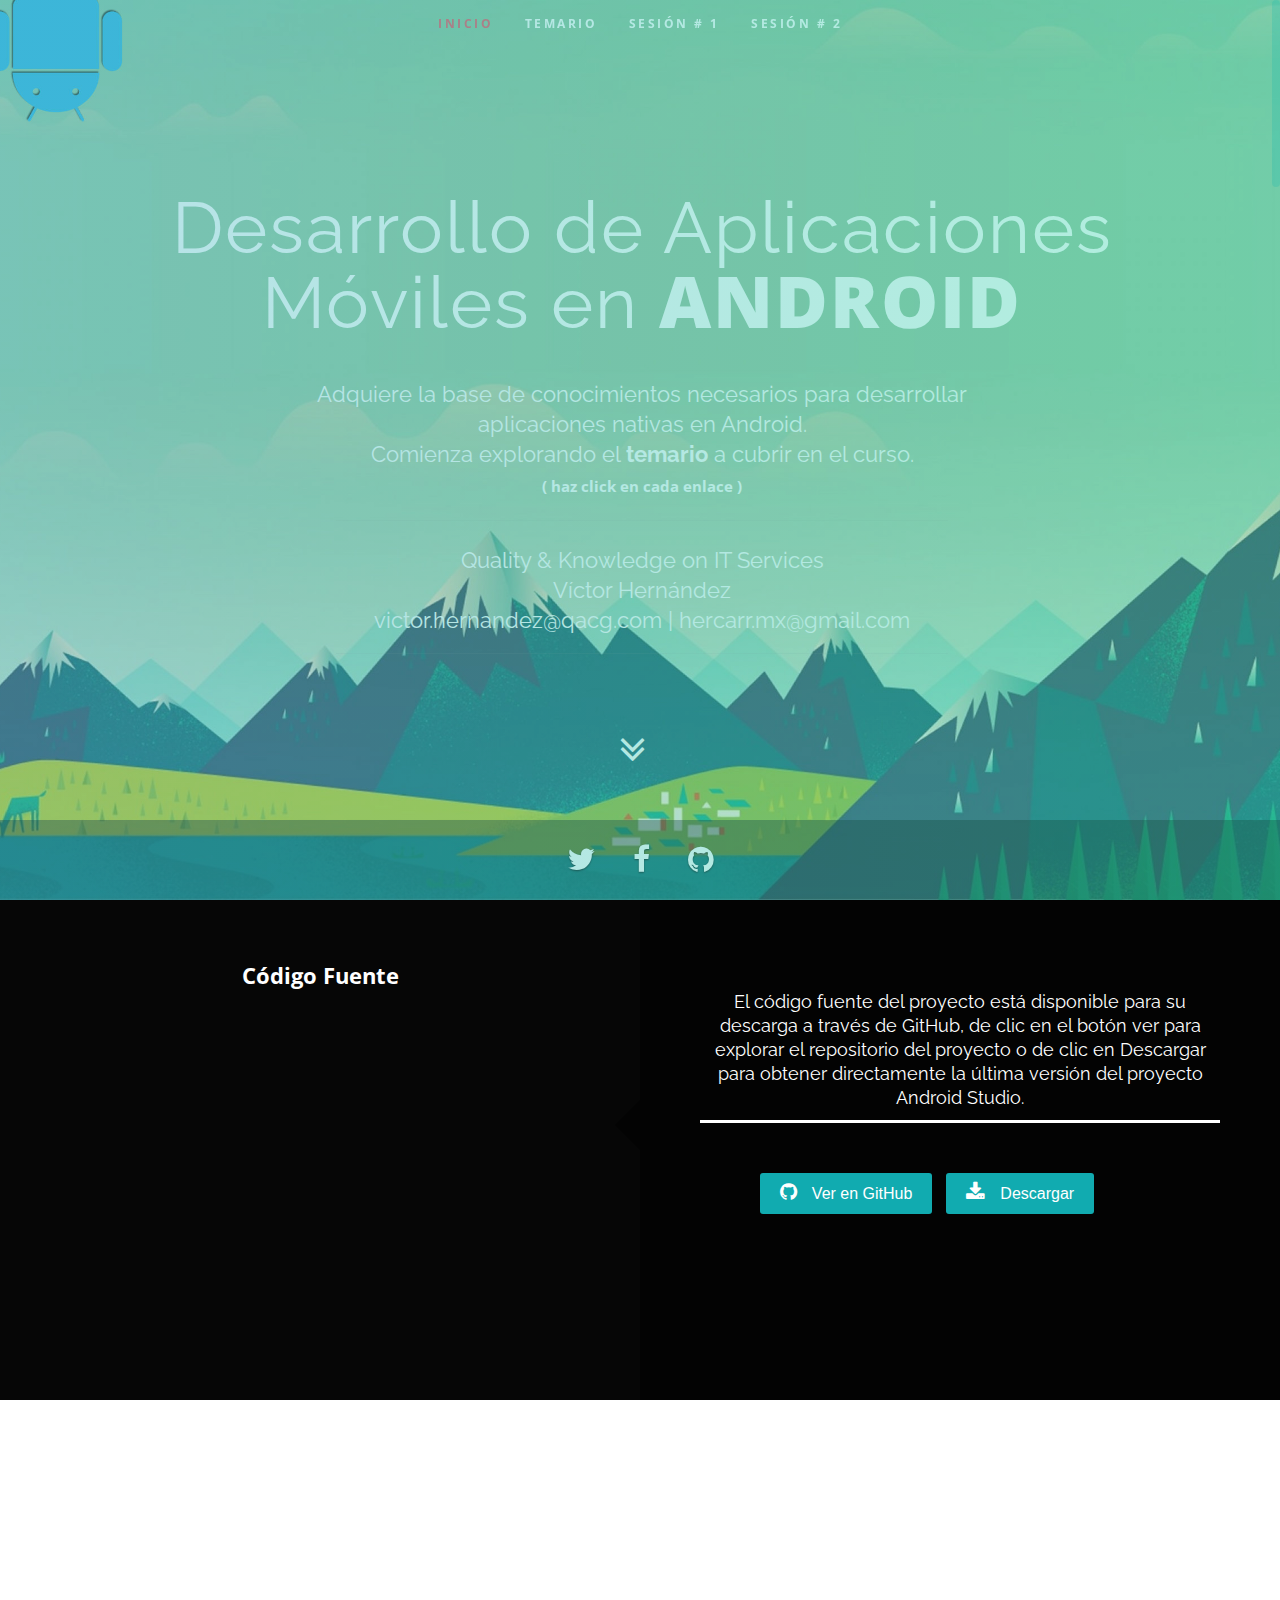
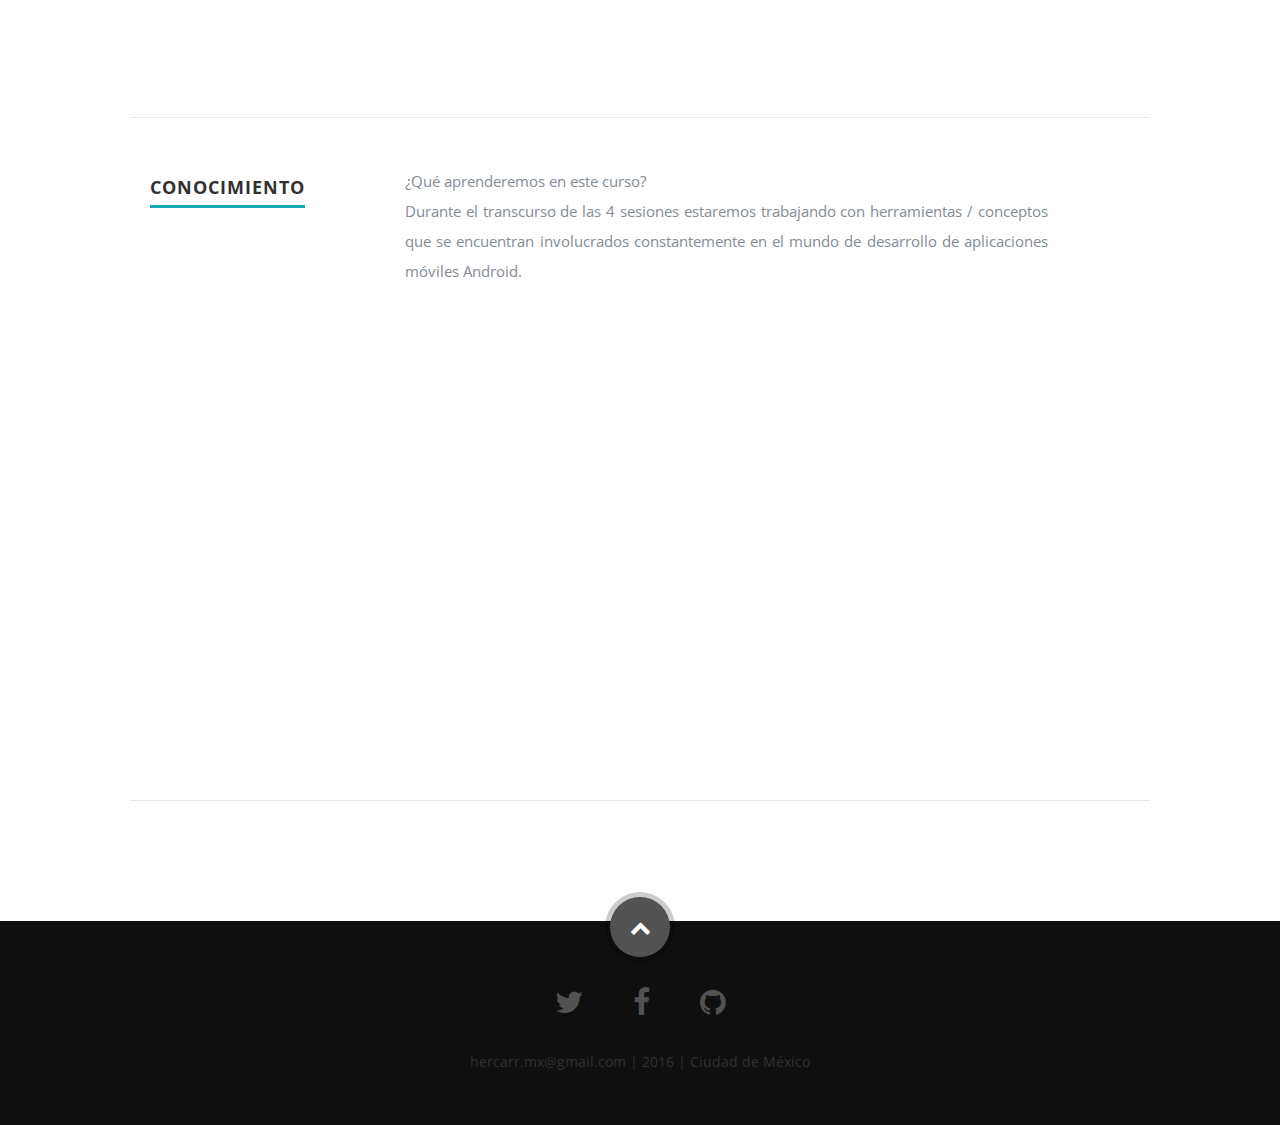
==== commit a99be430: "The span tag was fixed" ====
--- a/index.html
+++ b/index.html
@@ -46,7 +46,7 @@
                         <br>
                         Comienza explorando el <a class="smoothscroll" href="#agenda">temario</a> a cubrir en el curso.
                         <br>
-                        <spa style="font-size: .7em;">( haz click en cada enlace )</span>
+                        <span style="font-size: .7em;">( haz click en cada enlace )</span>
                     </h3>
                     <hr />
                     <h3 class="wow fadeInUp">Quality &amp; Knowledge on IT Services</h3>
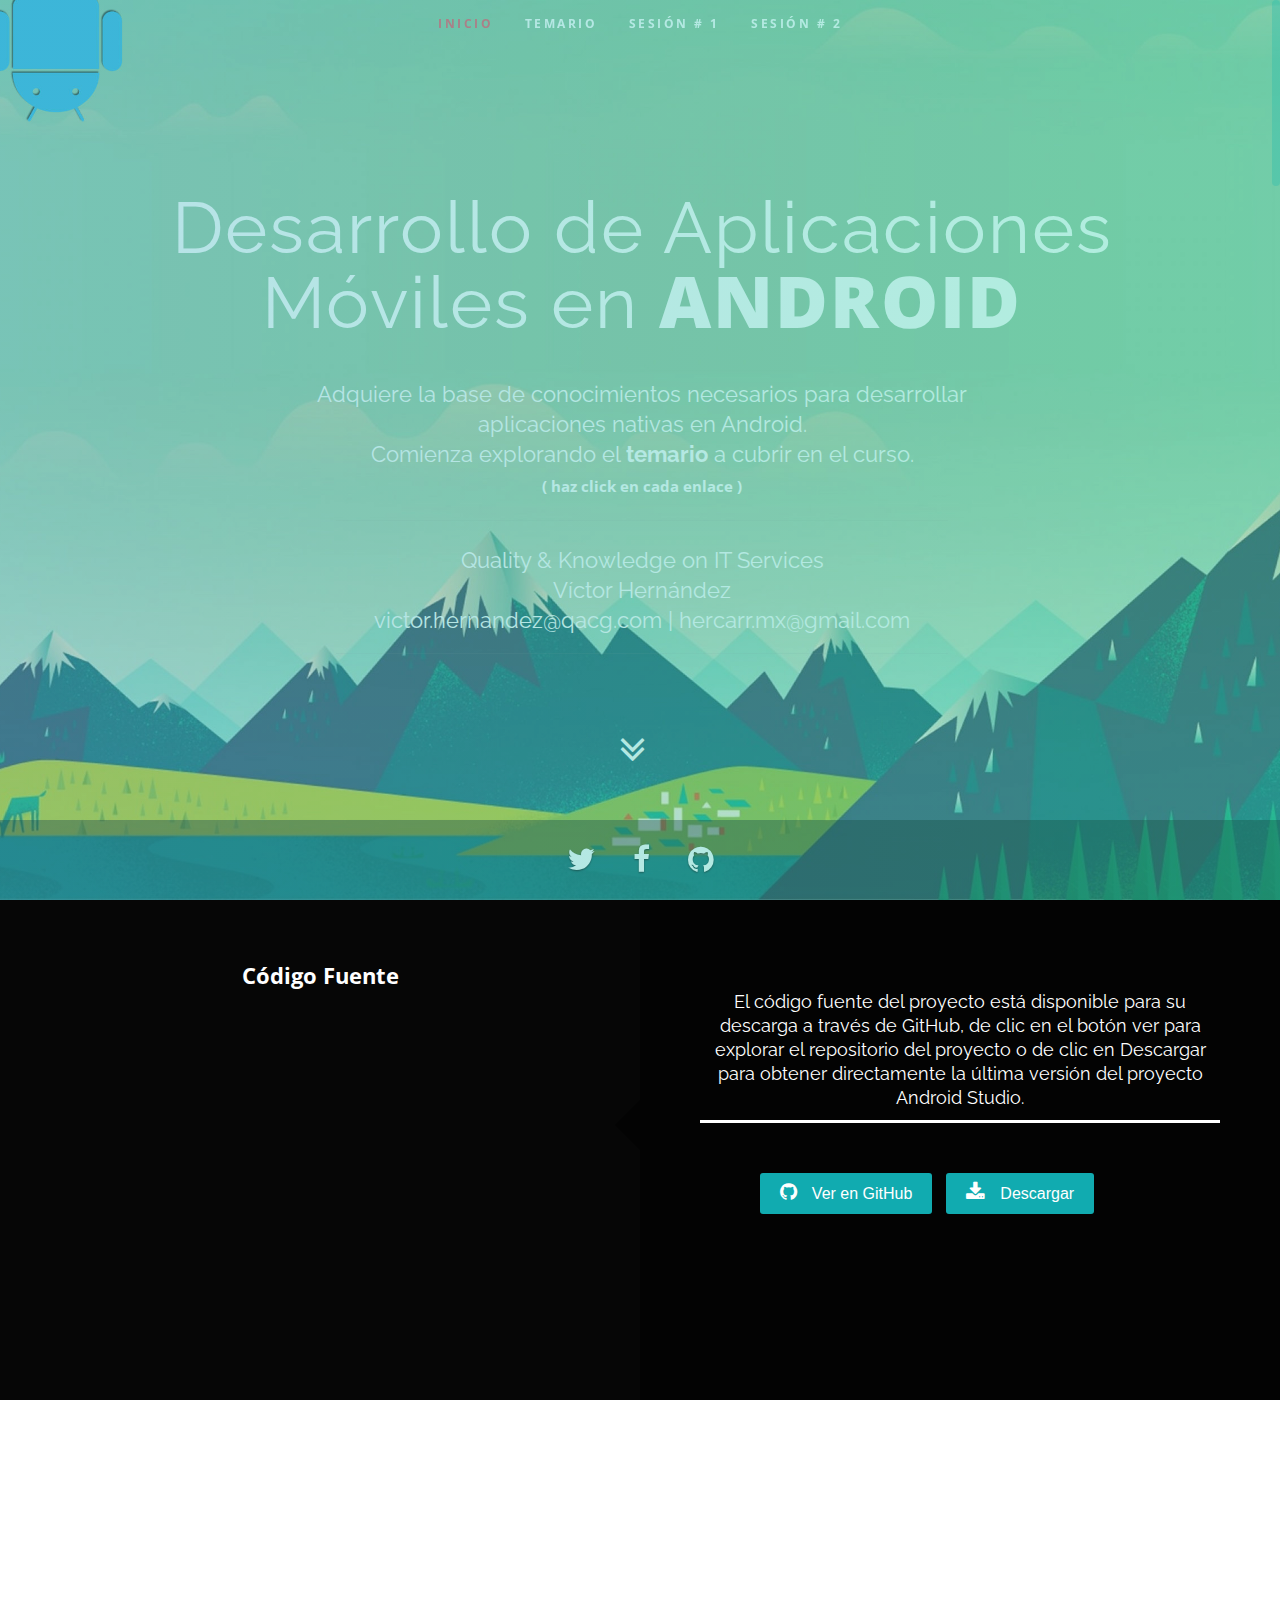
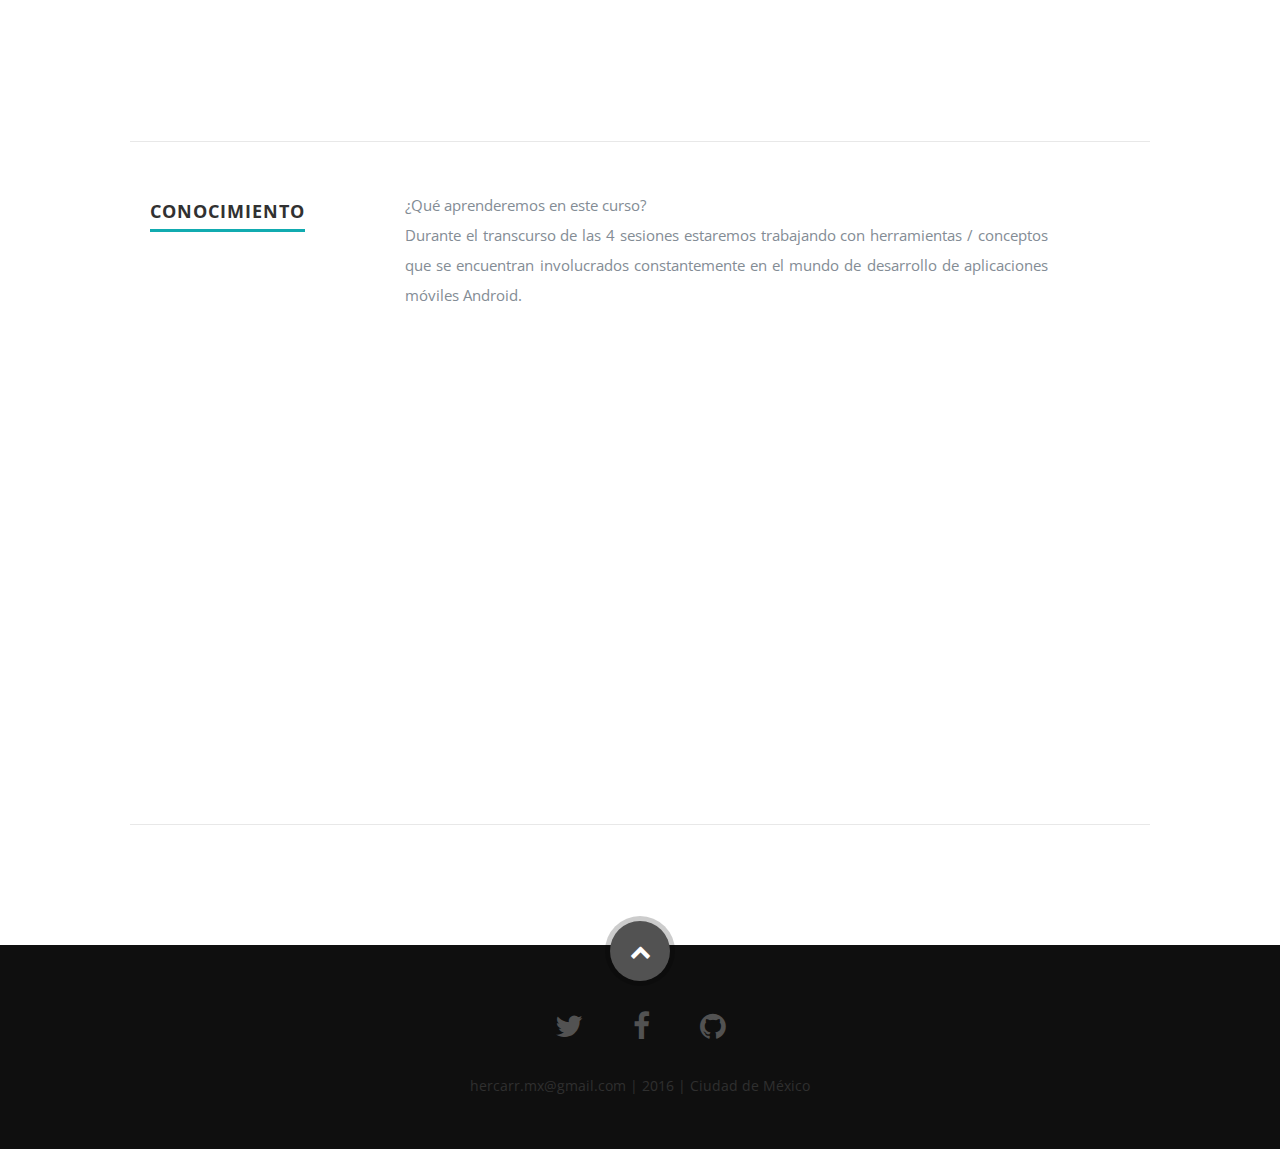
==== commit 138f9ce9: "The shared preferences link was added" ====
--- a/index.html
+++ b/index.html
@@ -151,6 +151,8 @@
                                         <br>
                                         <a href="http://macoscope.com/blog/model-view-presenter-architecture-in-android-applications/" target="_blank">MVP</a>
                                         <br>
+                                        <a href="http://developer.android.com/training/basics/data-storage/shared-preferences.html" target="_blank">Shared Preferences</a>
+                                        <br>
                                         <a href="http://developer.android.com/guide/components/fragments.html" target="_blank">Fragment</a>
                                         <br>
                                         <a href="http://developer.android.com/guide/components/fragments.html#Managing" target="_blank">Fragment Manager</a>
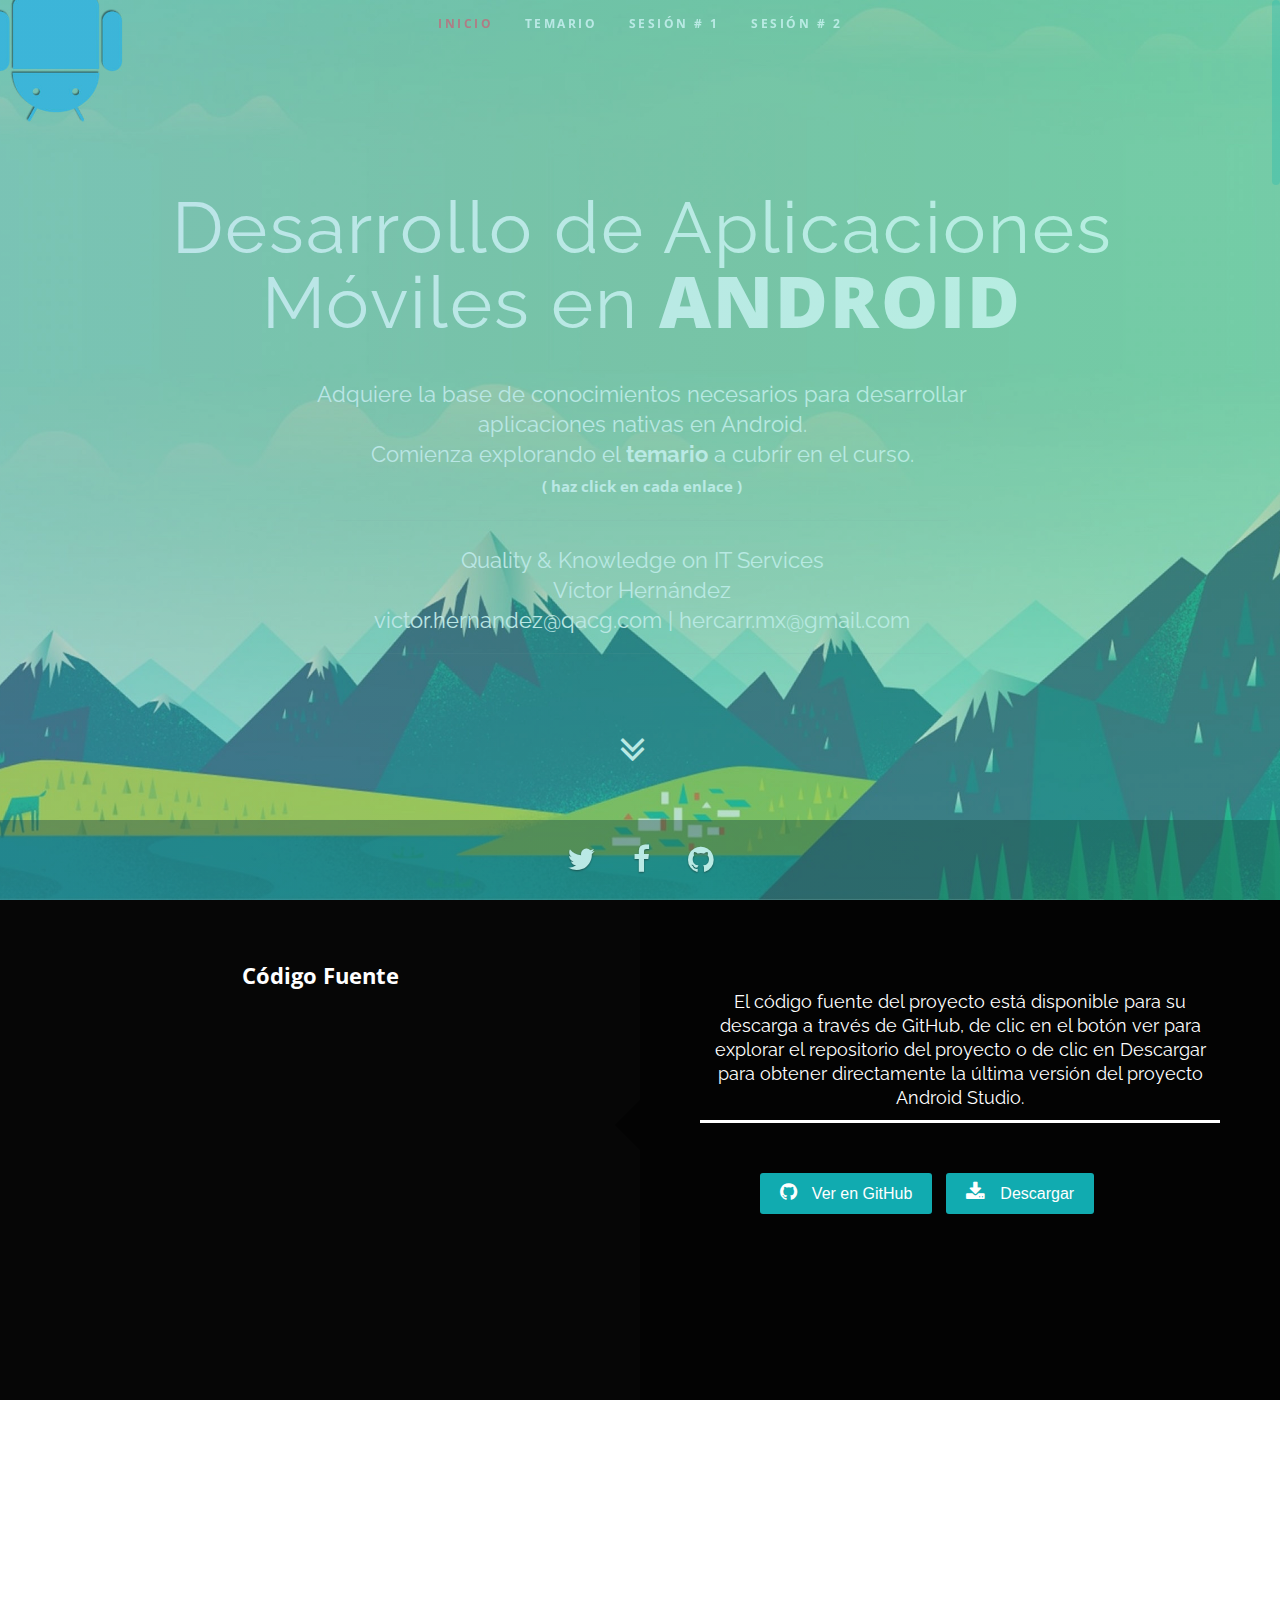
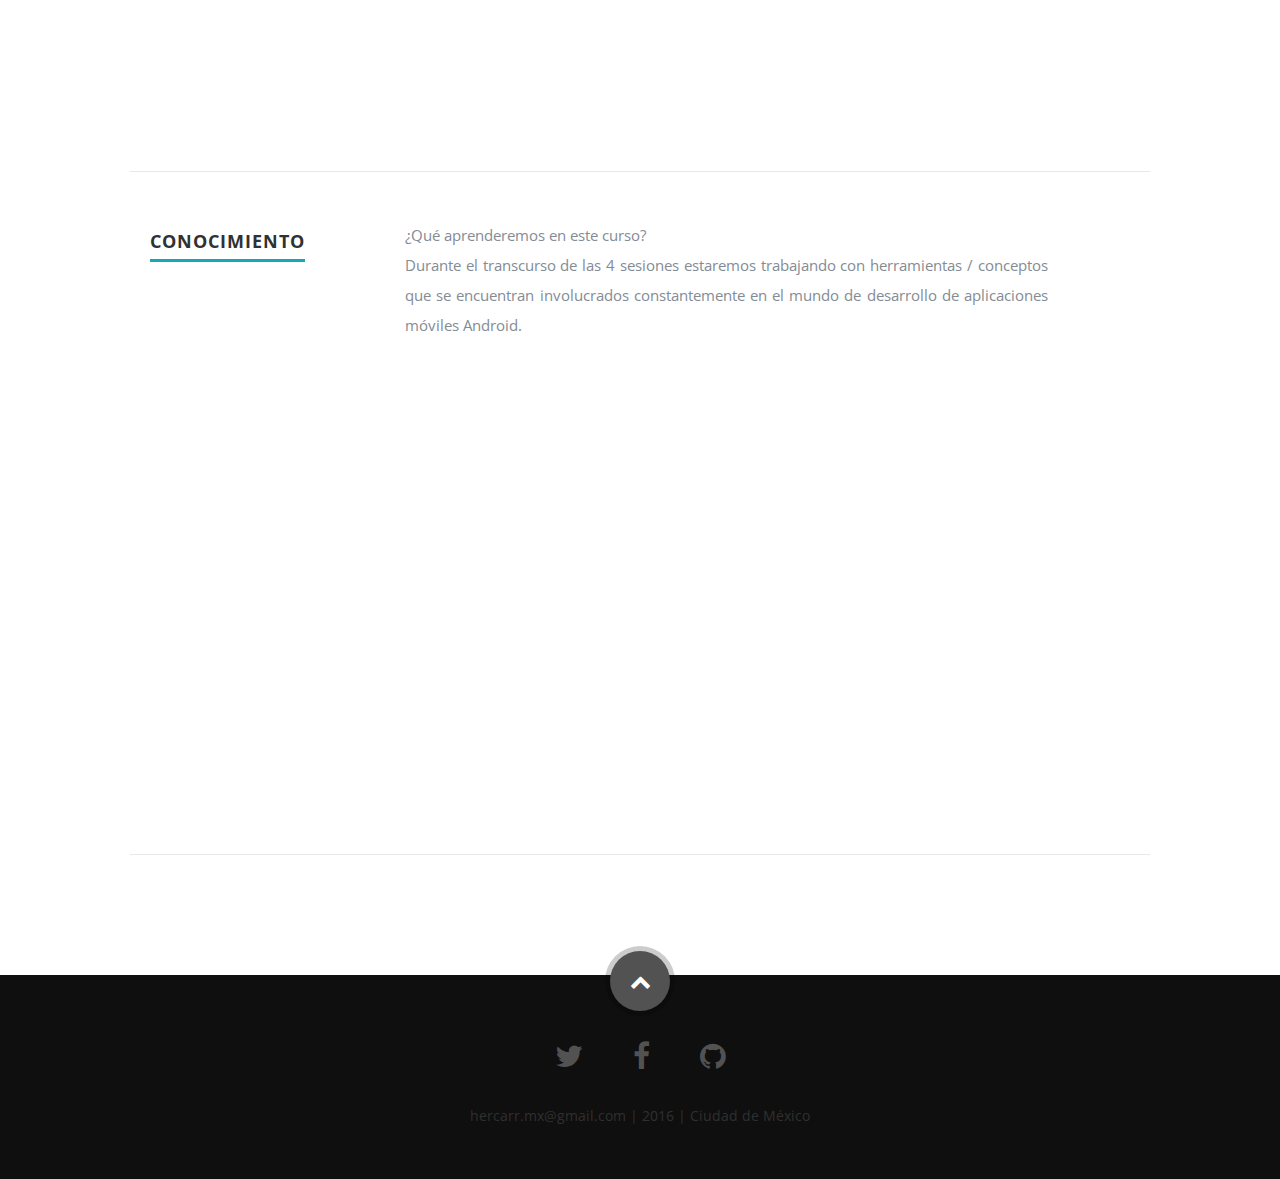
==== commit 1dc1a31e: "Fragment and fragment manager section was added" ====
--- a/index.html
+++ b/index.html
@@ -155,9 +155,7 @@
                                         <br>
                                         <a href="http://developer.android.com/guide/components/fragments.html" target="_blank">Fragment</a>
                                         <br>
-                                        <a href="http://developer.android.com/guide/components/fragments.html#Managing" target="_blank">Fragment Manager</a>
-                                        <br>
-                                        <a href="http://developer.android.com/training/animation/screen-slide.html" target="_blank">ViewPager</a>
+                                        <a href="http://developer.android.com/guide/components/fragments.html#Managing" target="_blank">Fragment Manager</a>                                        
                                         <br>
                                         <a href="http://developer.android.com/training/material/lists-cards.html" target="_blank">RecyclerView</a>
                                         <br>
@@ -186,6 +184,10 @@
                                         <a href="https://developer.mozilla.org/en-US/docs/Web/JavaScript/Reference/Global_Objects/JSON" target="_blank">JSON</a>
                                         <br>
                                         <a href="http://developer.android.com/training/swipe/add-swipe-interface.html" target="_blank">Swipe To Refresh</a>
+                                        <br>
+                                        <strong>Y unificaremos las listas implementadas mediante:</strong>
+                                        <br>
+                                        <a href="http://developer.android.com/training/animation/screen-slide.html" target="_blank">ViewPager</a>
                                     </p>
                                 </div>
                             </li>
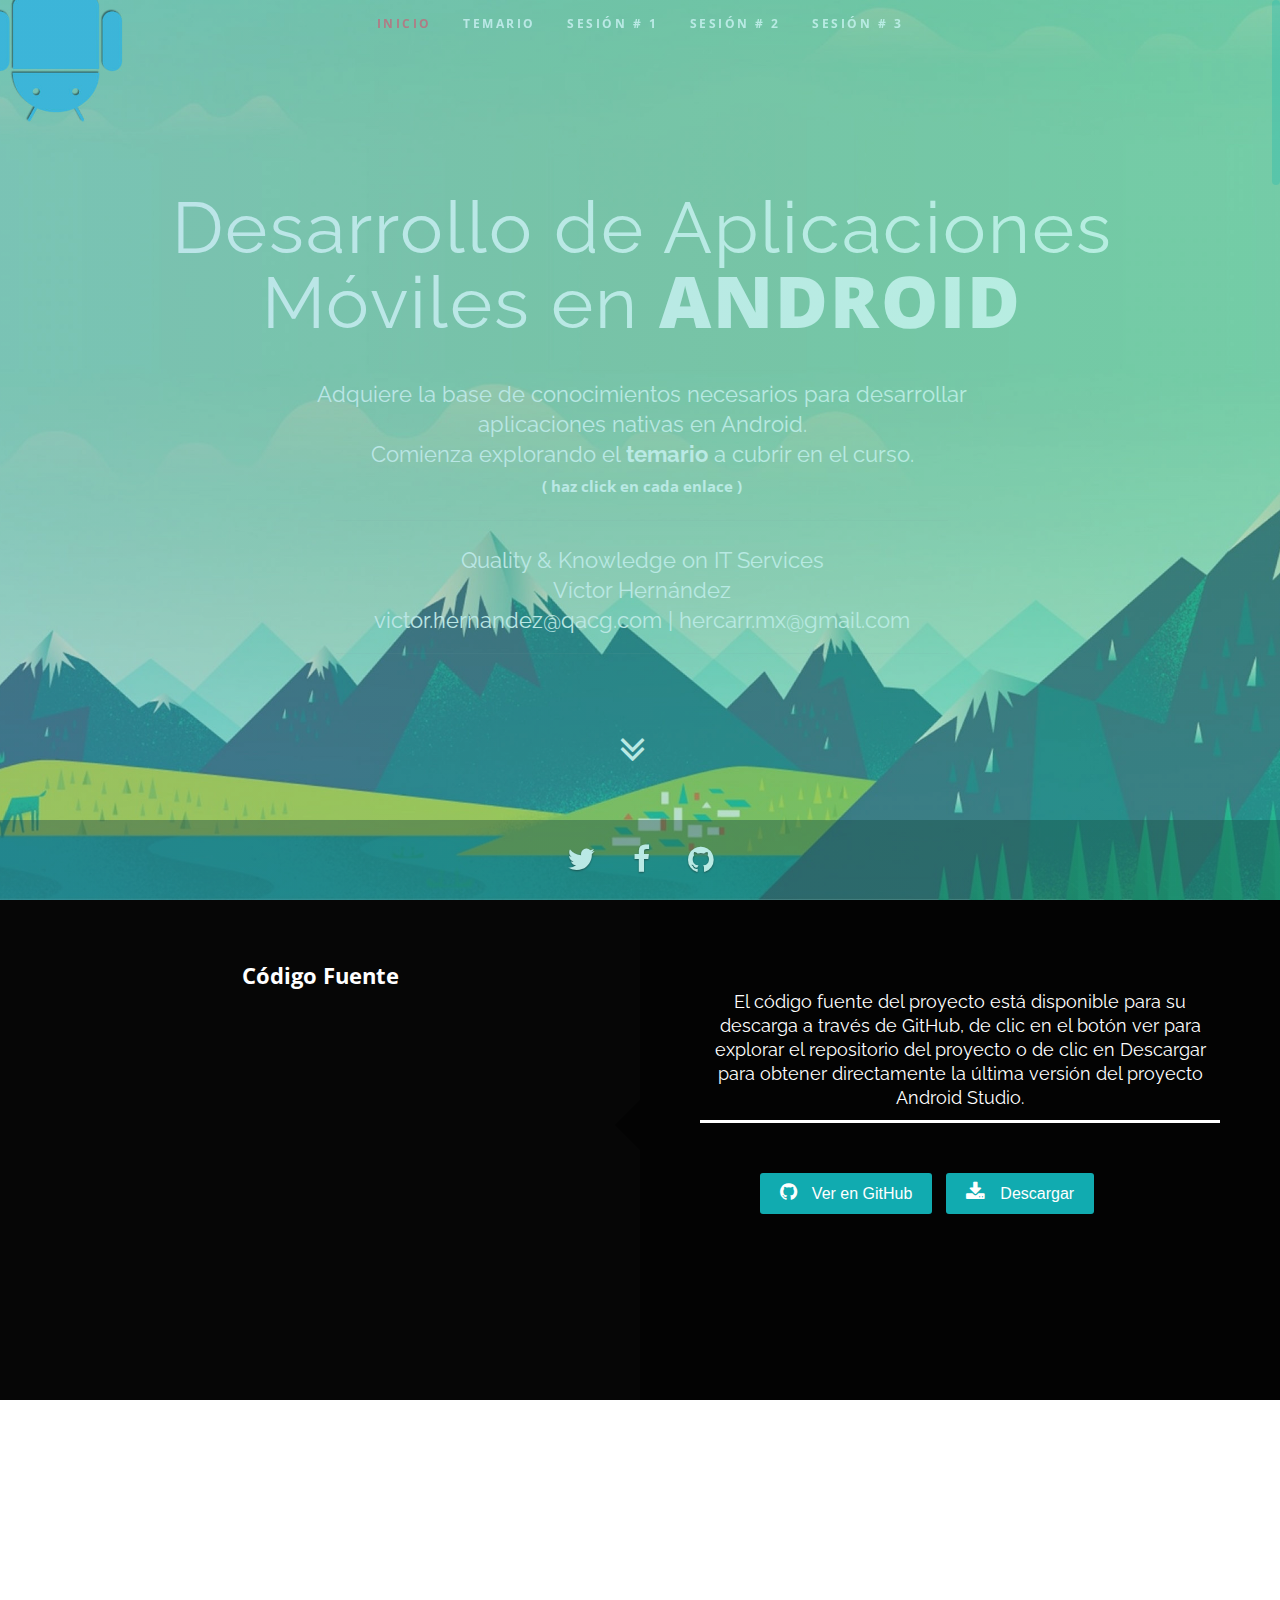
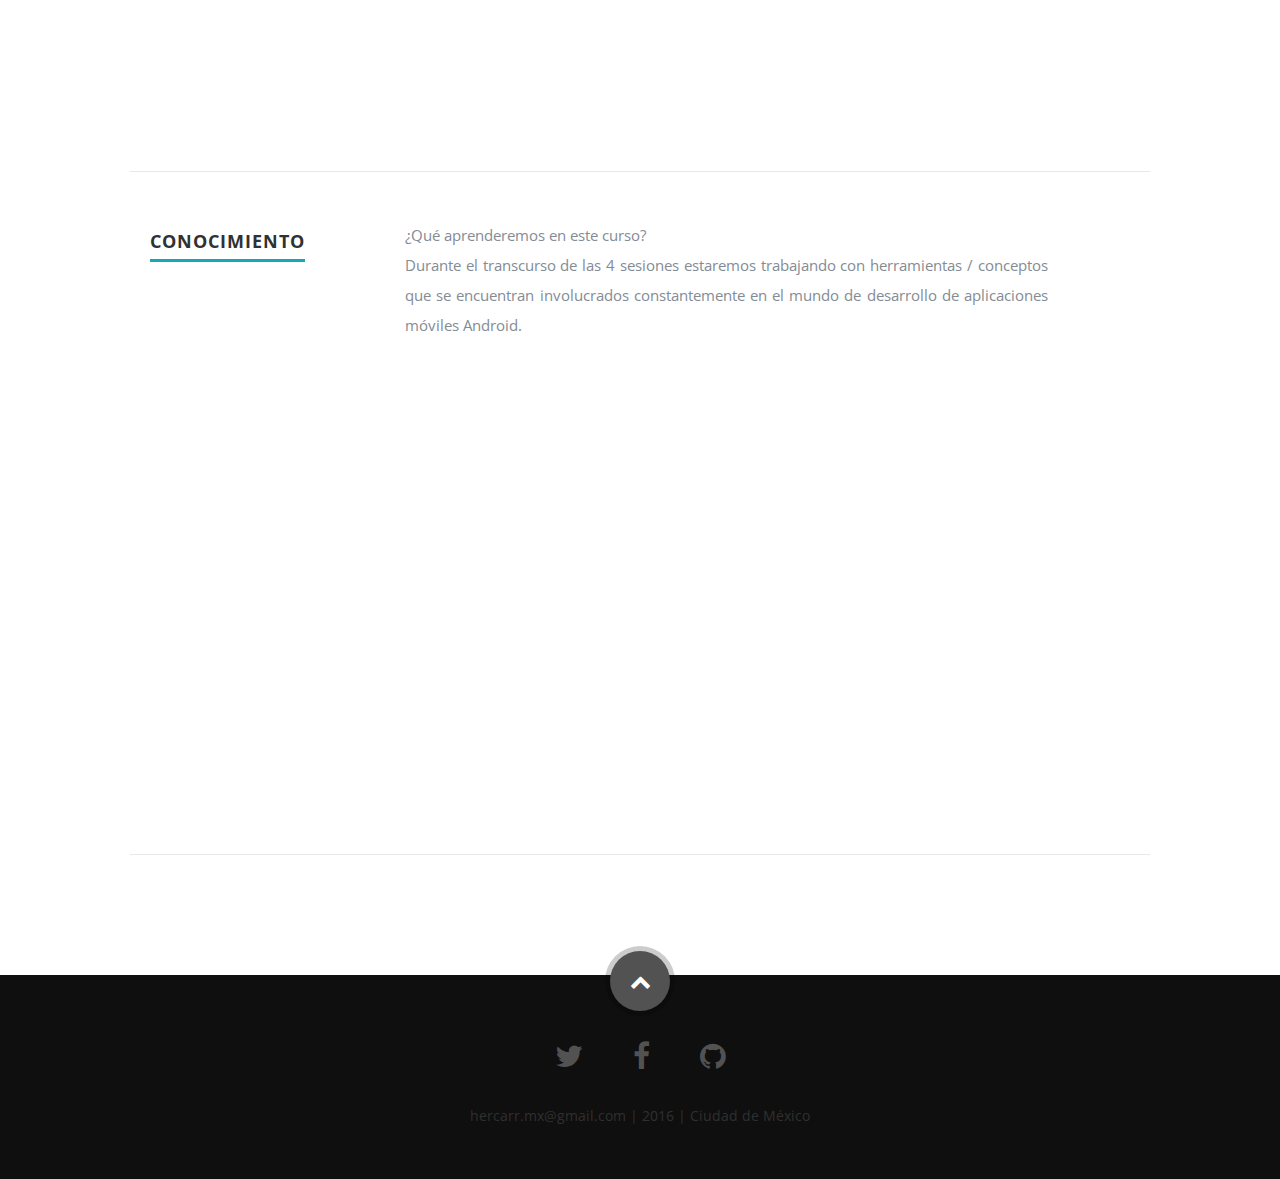
==== commit d6a03ea4: "The final version of section two" ====
--- a/index.html
+++ b/index.html
@@ -36,6 +36,7 @@
                     <li><a class="smoothscroll" href="#agenda">Temario</a></li>
                     <li><a href="session-one.html">Sesi&oacute;n # 1</a></li>
                     <li><a href="session-two.html">Sesi&oacute;n # 2</a></li>
+                    <li><a href="session-three.html">Sesi&oacute;n # 3</a></li>
                  </ul>
             </nav> 
             <div class="row banner">
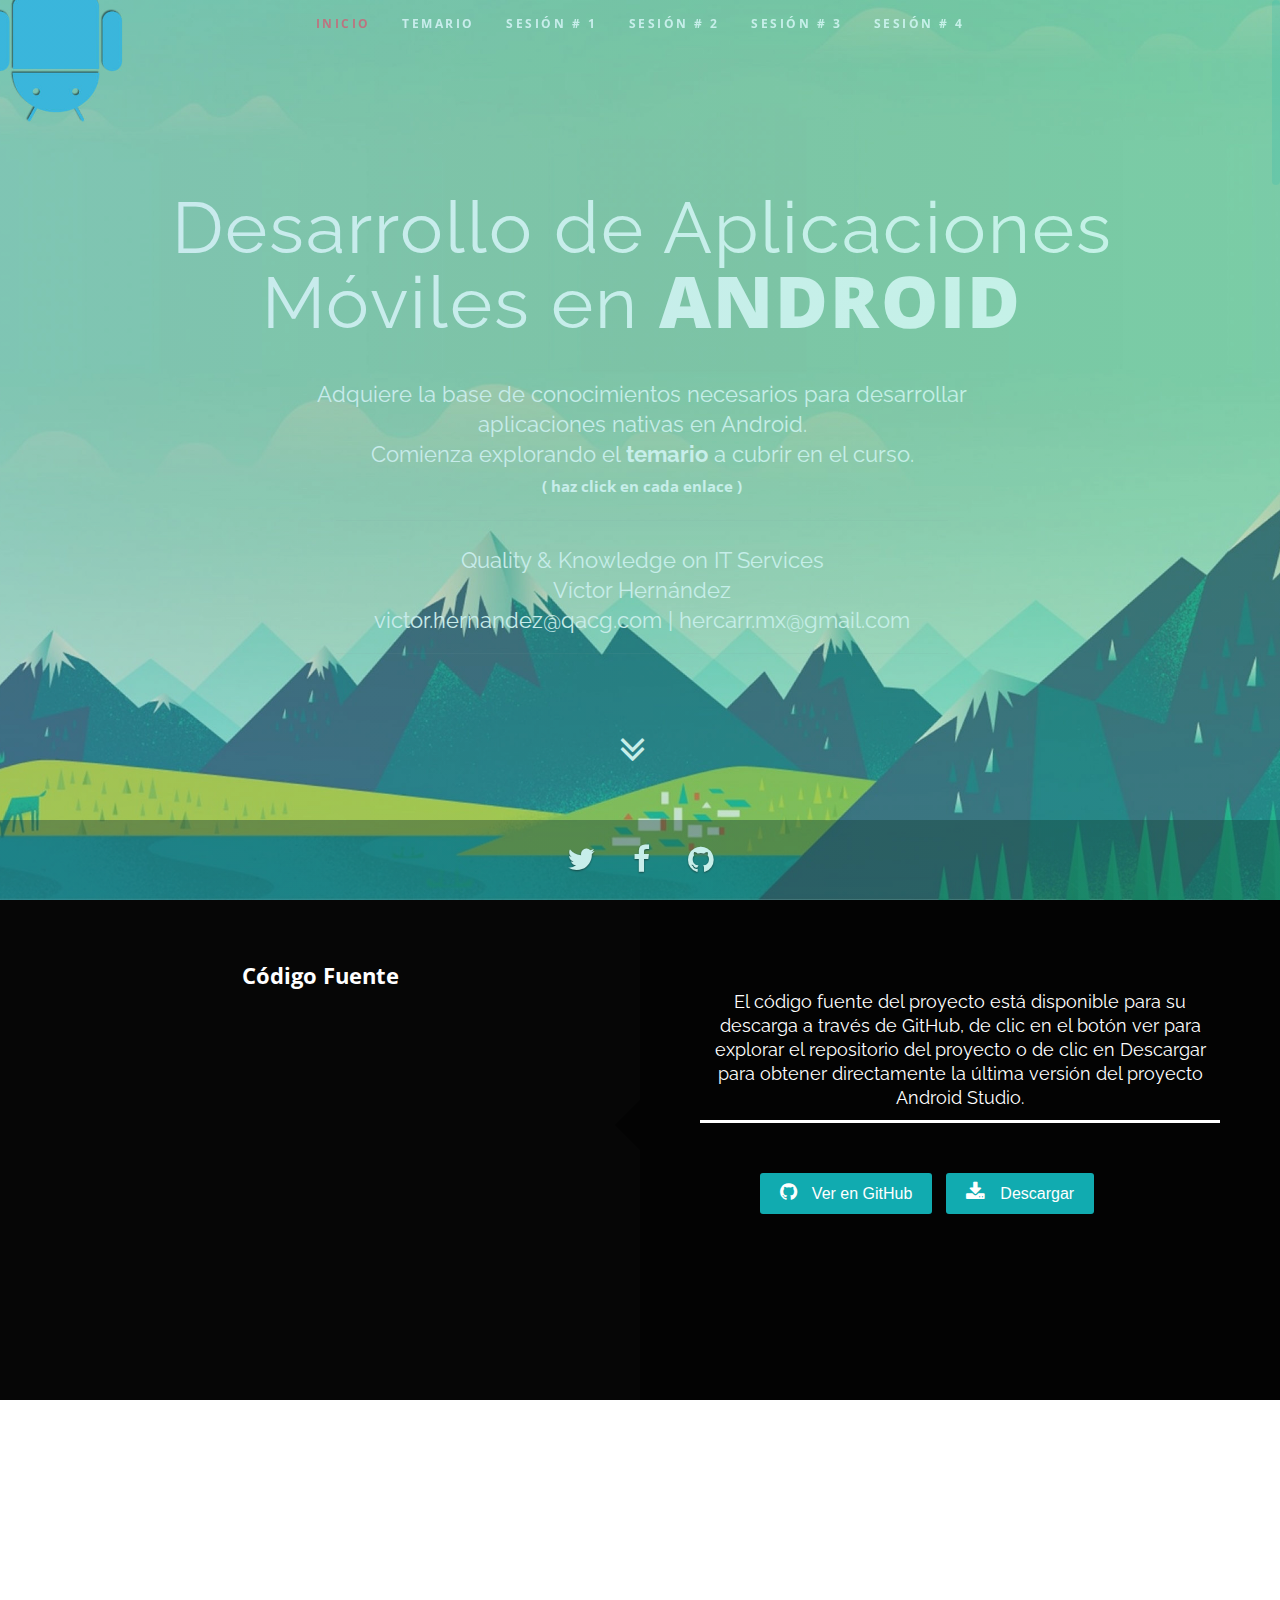
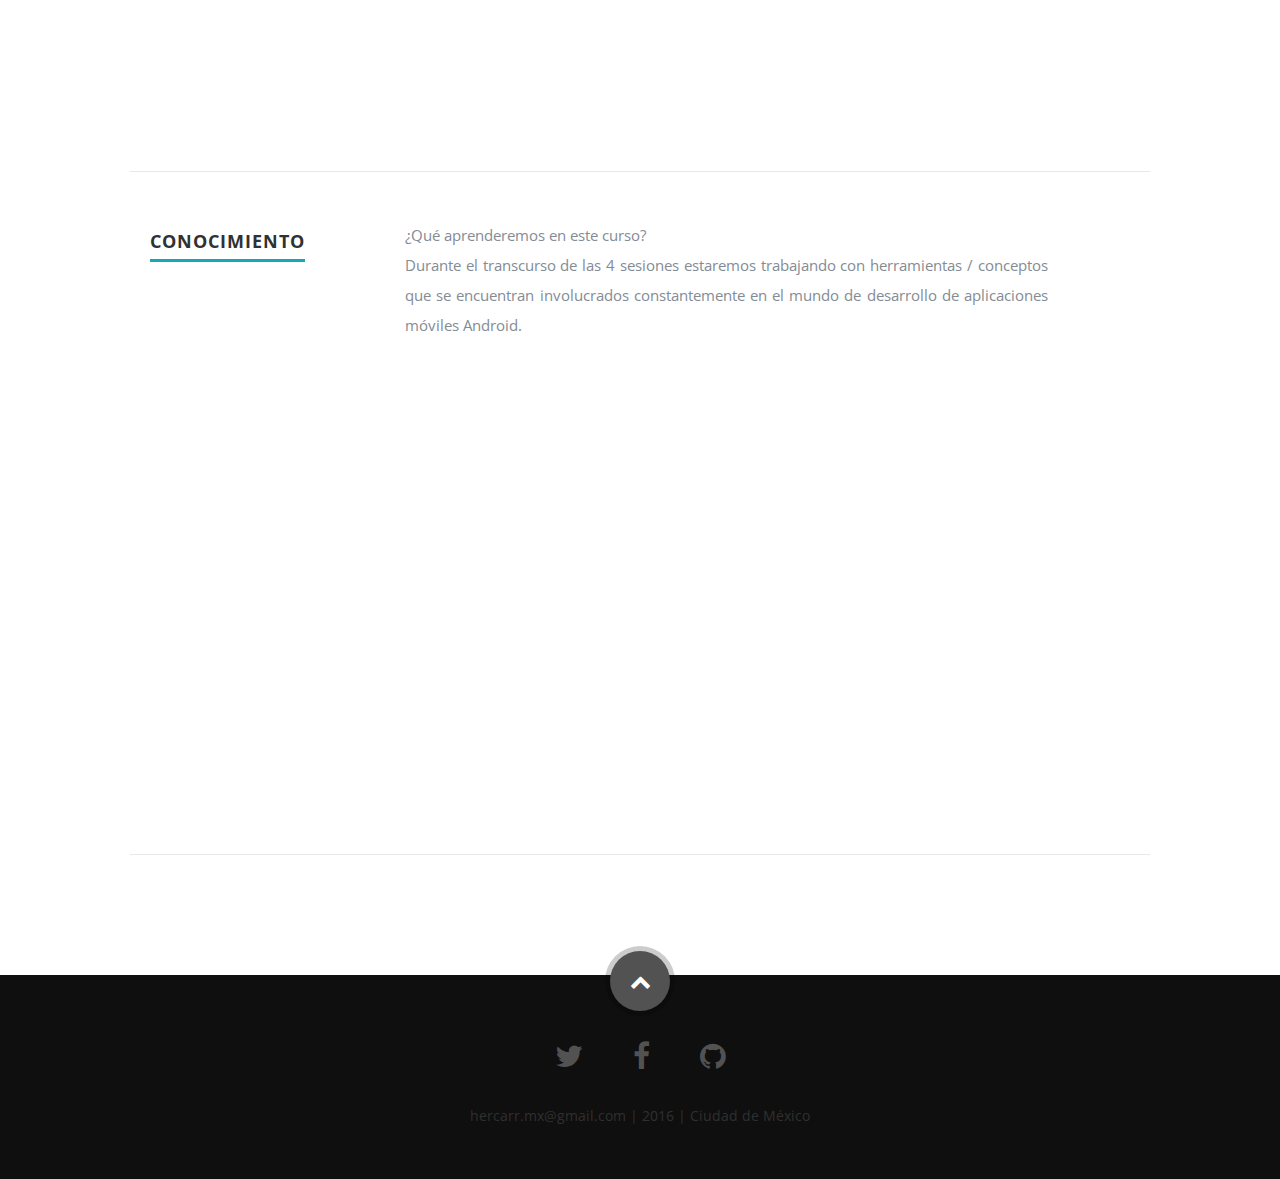
==== commit a0c2fae3: "session four - camera" ====
--- a/index.html
+++ b/index.html
@@ -37,6 +37,7 @@
                     <li><a href="session-one.html">Sesi&oacute;n # 1</a></li>
                     <li><a href="session-two.html">Sesi&oacute;n # 2</a></li>
                     <li><a href="session-three.html">Sesi&oacute;n # 3</a></li>
+                    <li><a href="session-four.html">Sesi&oacute;n # 4</a></li>
                  </ul>
             </nav> 
             <div class="row banner">
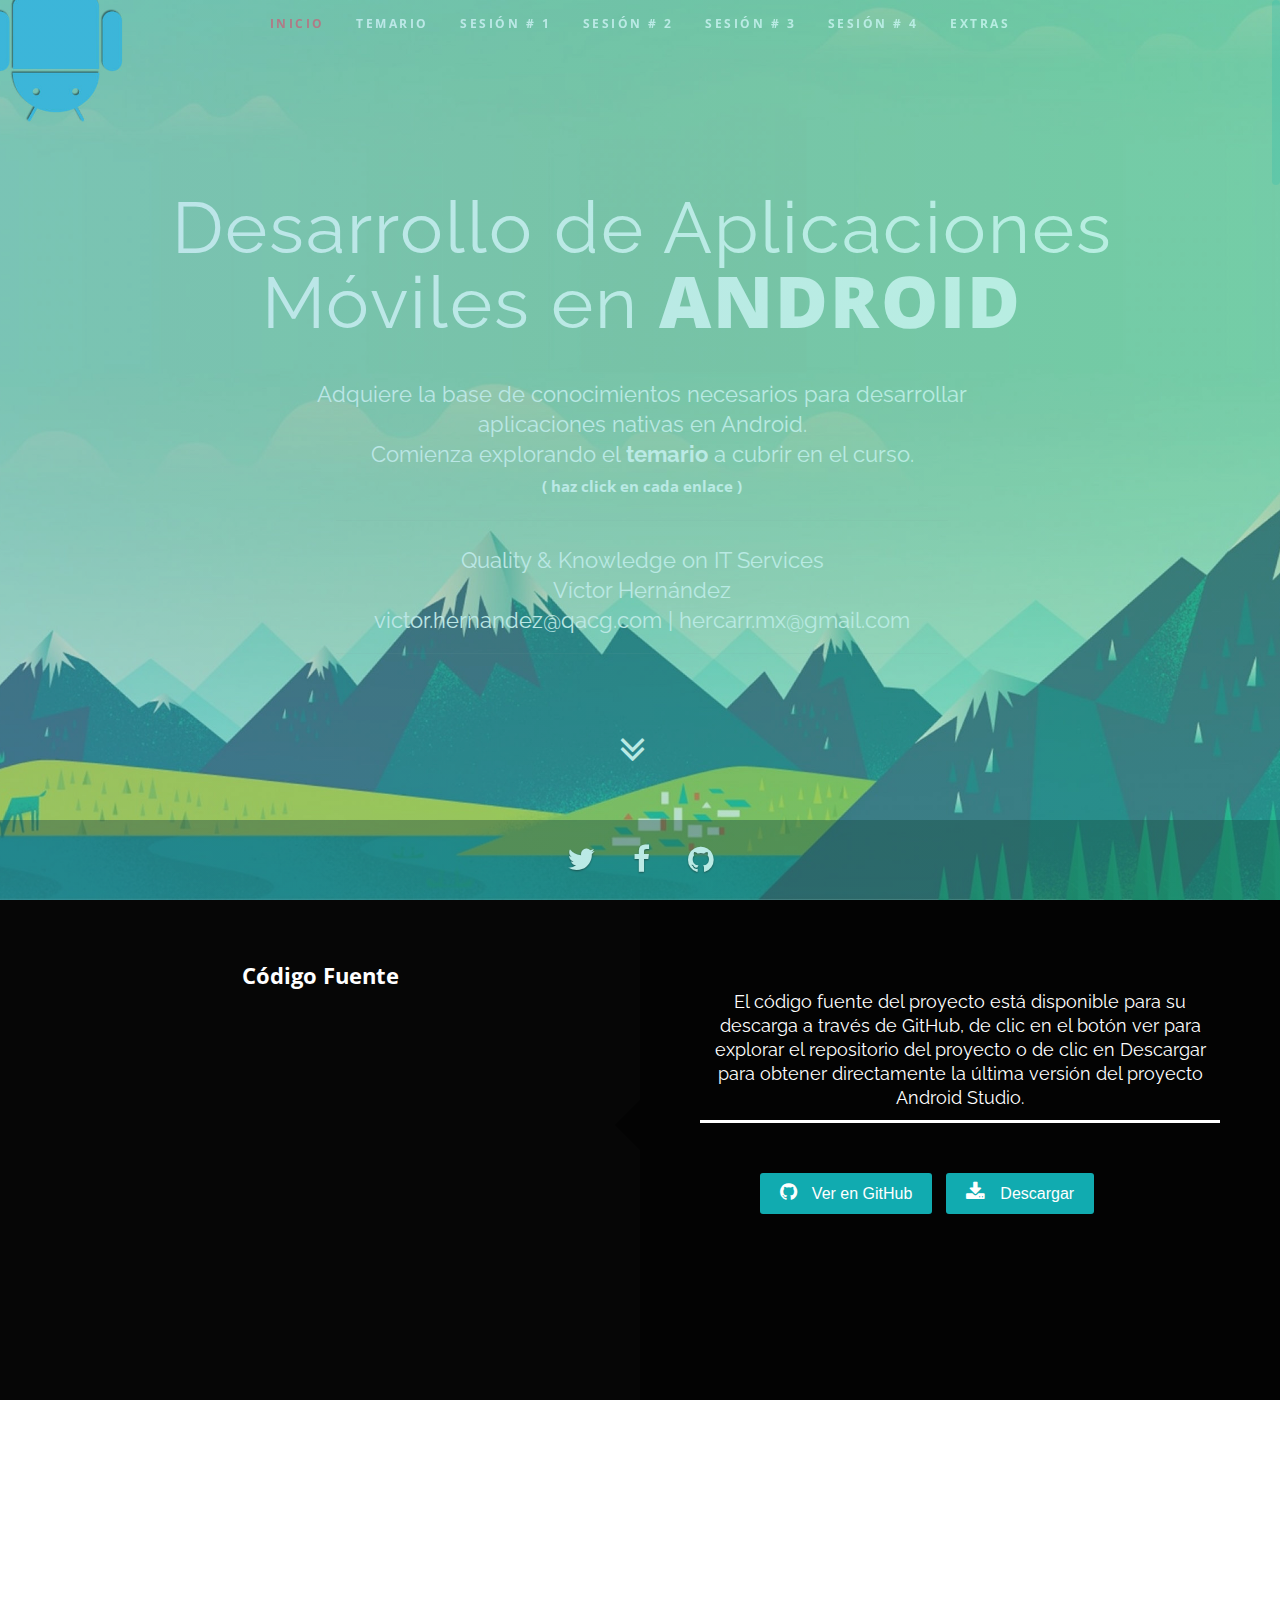
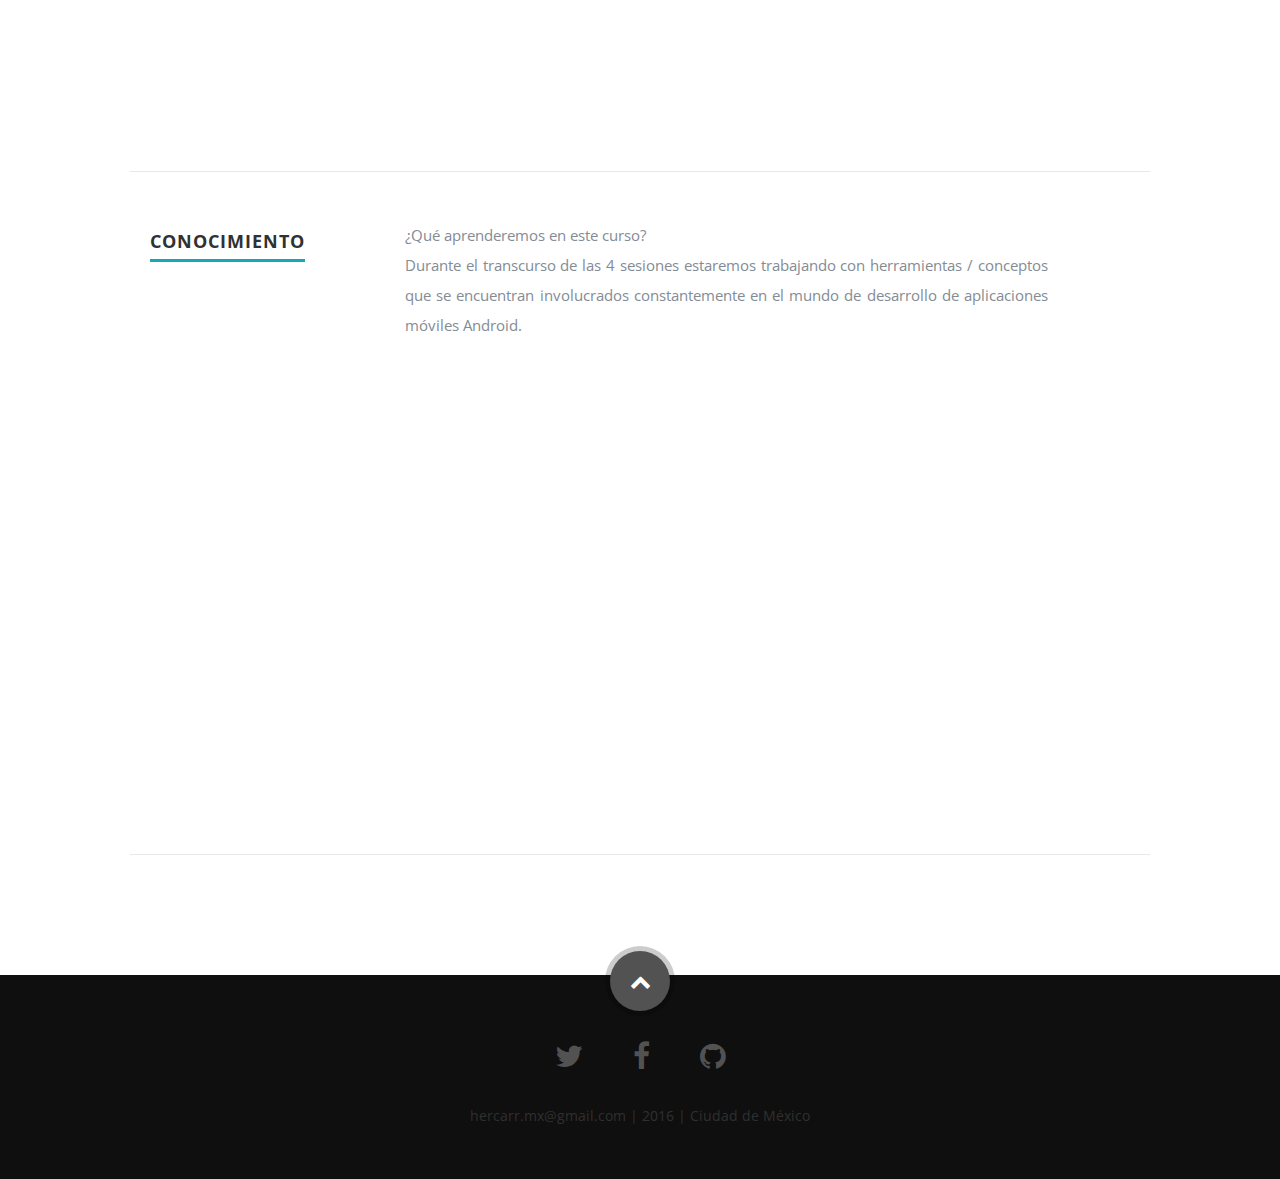
==== commit 16413631: "The extras section was added" ====
--- a/index.html
+++ b/index.html
@@ -38,6 +38,7 @@
                     <li><a href="session-two.html">Sesi&oacute;n # 2</a></li>
                     <li><a href="session-three.html">Sesi&oacute;n # 3</a></li>
                     <li><a href="session-four.html">Sesi&oacute;n # 4</a></li>
+                    <li><a href="extras.html">Extras</a></li>
                  </ul>
             </nav> 
             <div class="row banner">
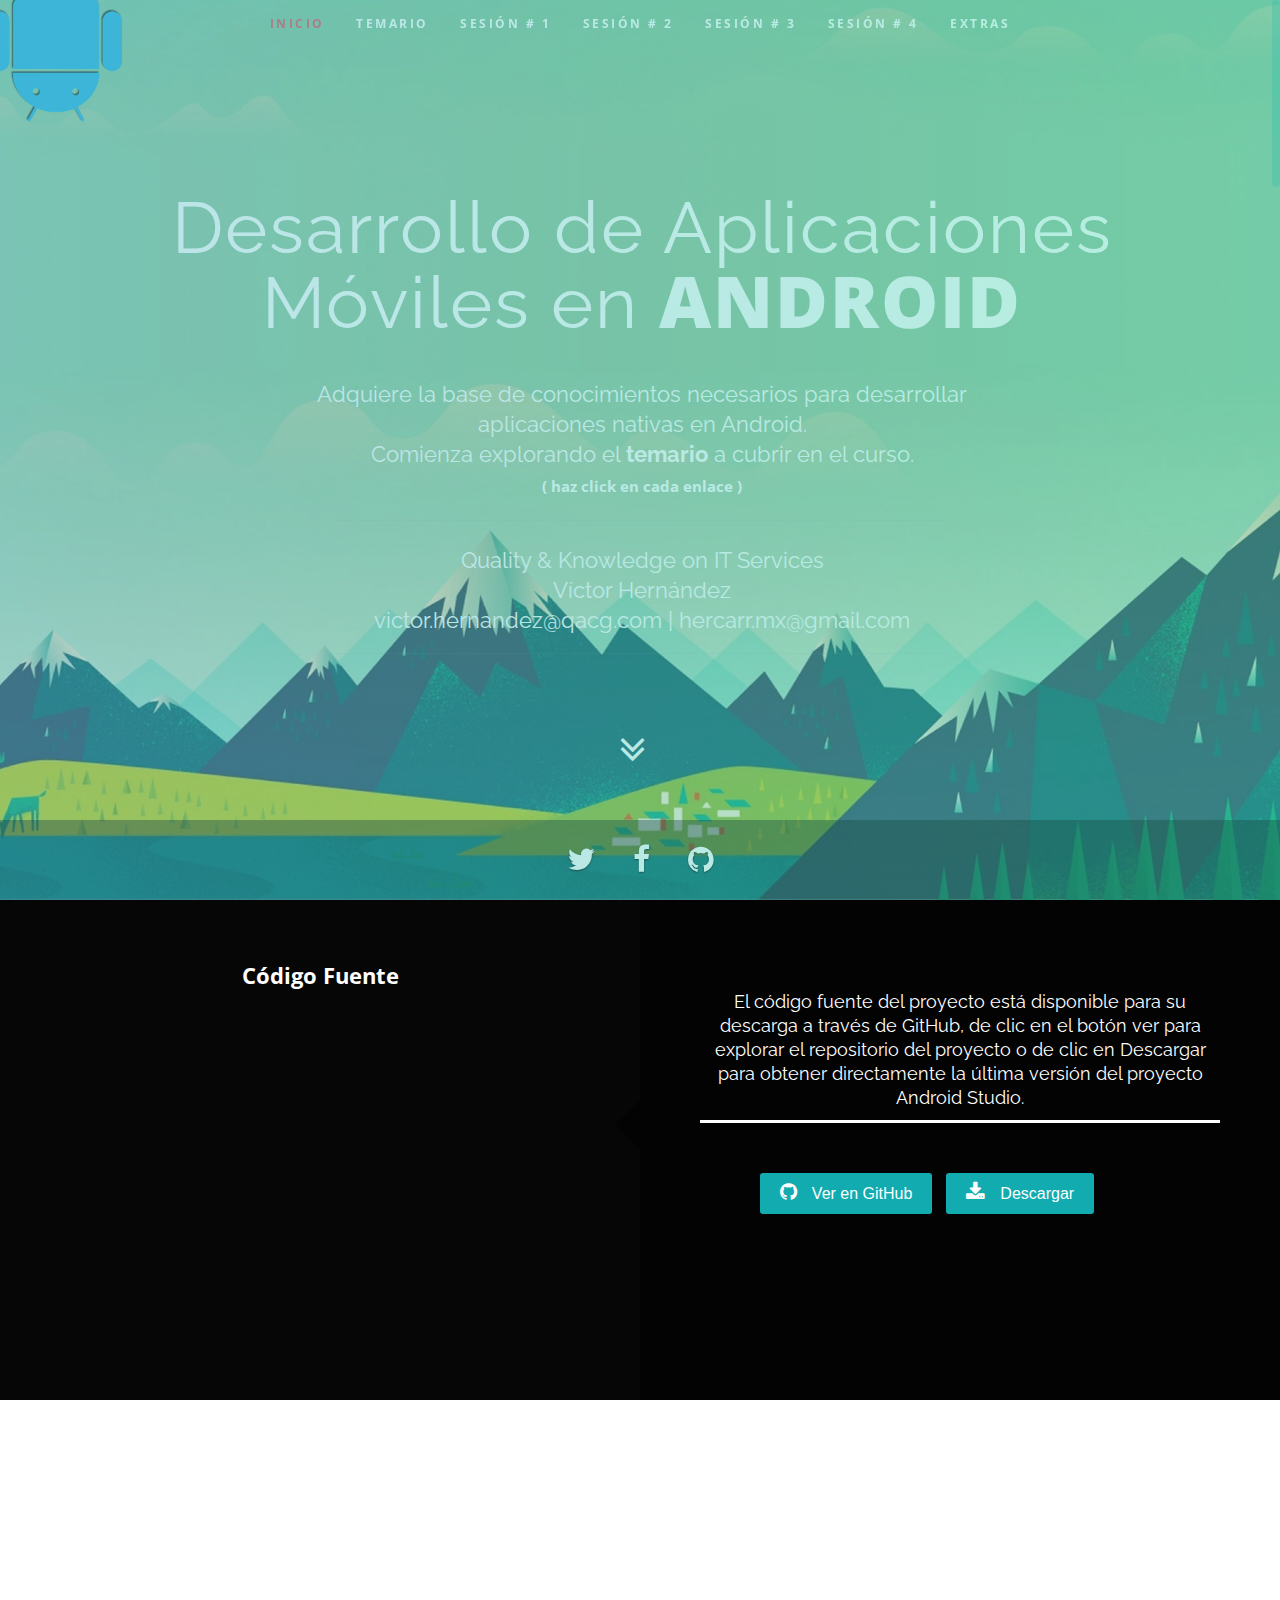
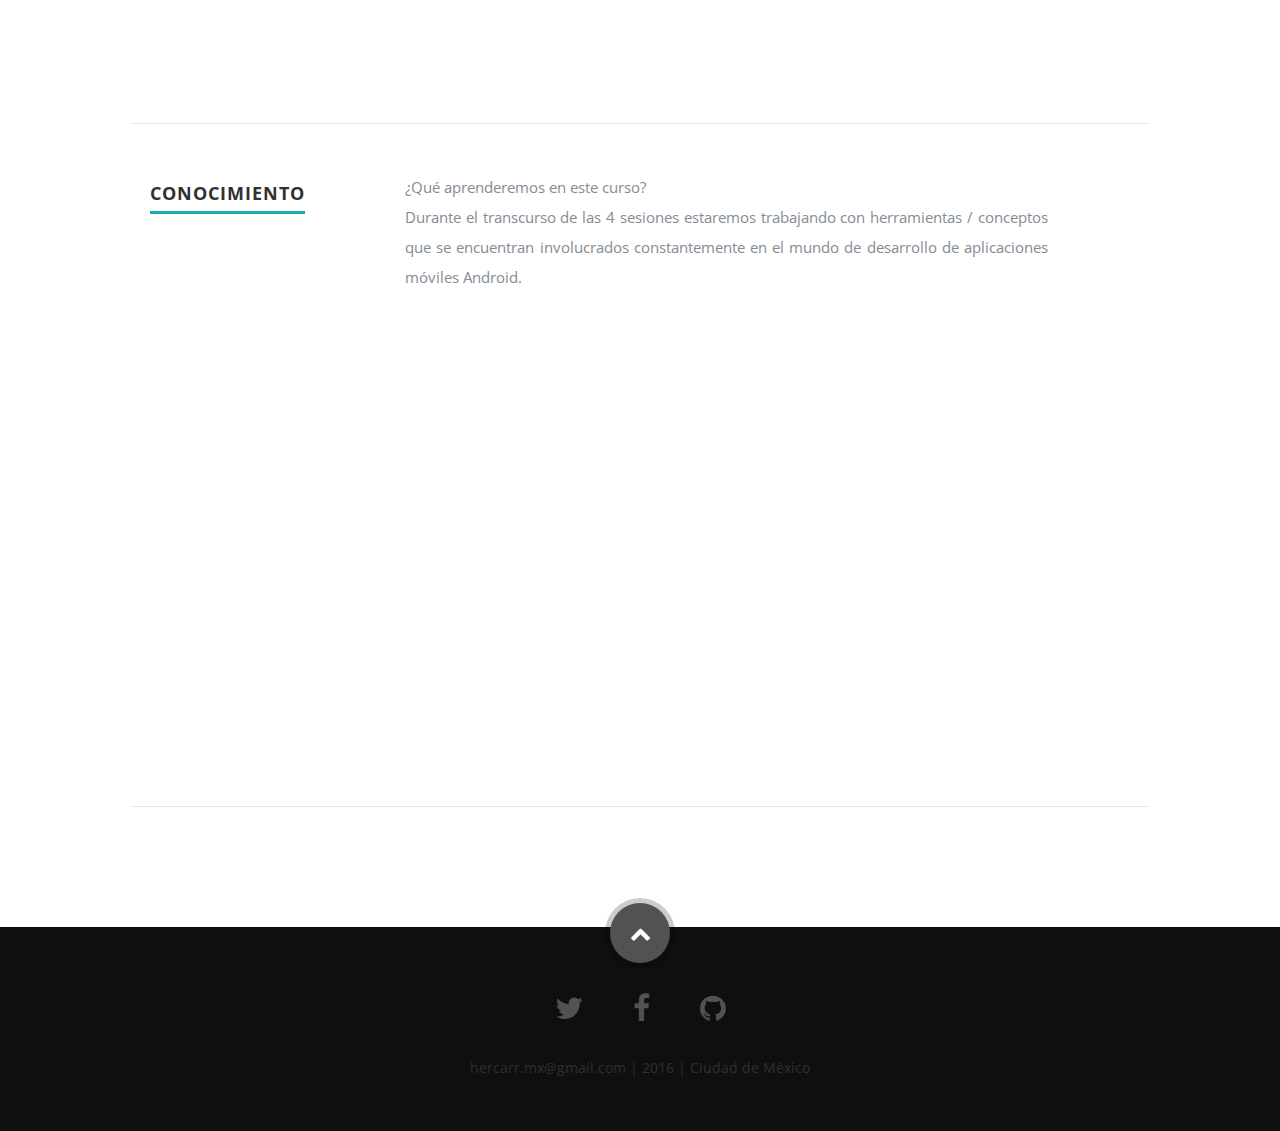
==== commit 45894f63: "The share content was added" ====
--- a/index.html
+++ b/index.html
@@ -205,10 +205,12 @@
                                         <a href="http://developer.android.com/training/camera/photobasics.html" target="_blank">Camara</a>
                                         <br>
                                         <a href="http://developer.android.com/training/sharing/send.html" target="_blank">Share content</a>
+                                        <!--
                                         <br>
                                         <a href="http://developer.android.com/guide/topics/ui/notifiers/notifications.html" target="_blank">Local Notifications</a>
                                         <br>
                                         <a href="https://developers.google.com/maps/documentation/android-api" target="_blank">Google Maps</a>
+                                        -->
                                     </p>
                                 </div>
                             </li>
